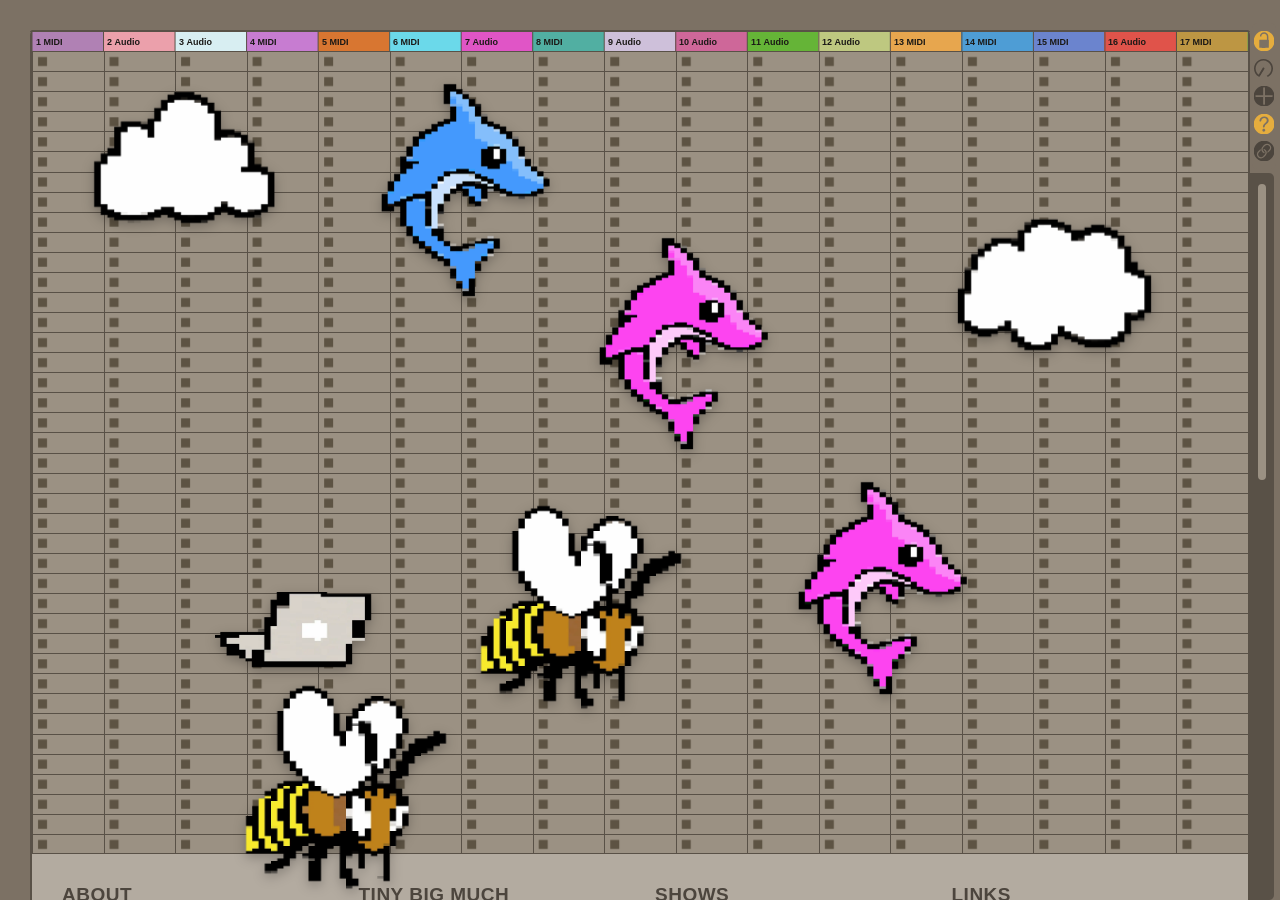
==== index.html @ 2b541825 "Add files via upload" ====
<!DOCTYPE html>
<html lang="en">
<head>
    <meta charset="UTF-8">
    <meta name="viewport" content="width=device-width, initial-scale=1.0">
    <title>echofarmer — interactive soundworld</title>
    <meta name="description" content="interactive soundworld">
    <link rel="canonical" href="https://echofarmer.com/">
    <!--
      Content Security Policy (defence-in-depth against XSS).
      GitHub Pages doesn't set a CSP header for you, so we set one via
      <meta>. The policy enumerates every external origin we actually use:
        • self                       — our own HTML/CSS/JS/audio/images
        • fonts.googleapis.com       — the Geist webfont stylesheet
        • fonts.gstatic.com          — the Geist font files themselves
        • rest.bandsintown.com       — upcoming-shows JSON feed
        • www.youtube.com / s.ytimg.com / i.ytimg.com
                                       — the IFrame Player API + iframe
      'unsafe-inline' for style-src is required because the JS pervasively
      sets element.style.left / .transform etc. (treated as inline styles).
      script-src has NO 'unsafe-inline'/'unsafe-eval' — inline <script> and
      eval() are blocked, which is the main XSS payoff of CSP.
      frame-ancestors 'none' = nobody can iframe this site (clickjacking
      protection, replaces the X-Frame-Options header).
      upgrade-insecure-requests rewrites any accidental http:// asset URL
      to https:// at request time.
    -->
    <meta http-equiv="Content-Security-Policy" content="
      default-src 'self';
      script-src 'self' 'sha256-N933cJD/nUbACH1nscfTwfuVjg8AJGa2s6BJqRNuyLw=' 'sha256-05nCFmGTHVzz1OL+LT8fuggzhbDghj05nrqbvMFQ1vs=' https://www.youtube.com https://s.ytimg.com https://gc.zgo.at;
      style-src 'self' 'unsafe-inline' https://fonts.googleapis.com;
      font-src 'self' https://fonts.gstatic.com;
      img-src 'self' data: blob: https://i.ytimg.com;
      media-src 'self';
      connect-src 'self' https://rest.bandsintown.com https://eomail5.com;
      frame-src https://www.youtube.com https://www.youtube-nocookie.com;
      frame-ancestors 'none';
      base-uri 'self';
      form-action 'self' https://eomail5.com;
      object-src 'none';
      upgrade-insecure-requests
    ">
    <!-- Don't leak the full URL (incl. query string) when navigating to
         external links. strict-origin-when-cross-origin sends only the
         origin (https://echofarmer.com) to third parties. -->
    <meta name="referrer" content="strict-origin-when-cross-origin">
    <!-- Stop iOS Safari from auto-linking phone numbers in body text. -->
    <meta name="format-detection" content="telephone=no">
    <link rel="preconnect" href="https://fonts.googleapis.com">
    <link rel="preconnect" href="https://fonts.gstatic.com" crossorigin>
    <!-- Bandsintown shows feed: warming the connection saves ~320ms on the
         upcoming-shows fetch (Lighthouse-flagged). Used by fetchBandsintown(). -->
    <link rel="preconnect" href="https://rest.bandsintown.com">
    <!-- Async-load the Google Fonts CSS so it doesn't block first paint.
         The deferred script.js (below) calls .media='all' on this link
         right after DOMContentLoaded. A <noscript> fallback ensures users
         with JS off still get the font. CSP-safe: no inline event handler. -->
    <link id="font-css" rel="stylesheet" href="https://fonts.googleapis.com/css2?family=Geist:wght@450;700;800&display=swap" media="print">
    <noscript><link rel="stylesheet" href="https://fonts.googleapis.com/css2?family=Geist:wght@450;700;800&display=swap"></noscript>
    <link rel="stylesheet" href="styles.css">

    <!-- LCP candidate: the pink_dolphin static placeholder is the largest
         visible image on first paint. Preloading at high priority lets the
         browser fetch it during HTML parse, before script.js runs. -->
    <link rel="preload" as="image" href="gifs/pink_dolphin.png" fetchpriority="high">

    <!-- Tab icon (favicon). -->
    <link rel="icon" type="image/png" href="gifs/pink_dolphin_release.png">
    <link rel="apple-touch-icon" href="gifs/pink_dolphin_release.png">

    <!-- Link-preview / Open Graph metadata. -->
    <meta property="og:type" content="website">
    <meta property="og:title" content="echofarmer">
    <meta property="og:description" content="interactive soundworld">
    <meta property="og:image" content="preview/preview-main.png">
    <meta property="og:url" content="https://echofarmer.com/">
    <meta name="twitter:card" content="summary_large_image">
    <meta name="twitter:title" content="echofarmer">
    <meta name="twitter:description" content="interactive soundworld">
    <meta name="twitter:image" content="preview/preview-main.png">

    <!-- Structured data: helps Google build a knowledge panel for the artist. -->
    <script type="application/ld+json">
    {
      "@context": "https://schema.org",
      "@type": "MusicGroup",
      "name": "echofarmer",
      "url": "https://echofarmer.com",
      "image": "https://echofarmer.com/preview/preview-main.png",
      "sameAs": [
        "https://www.instagram.com/echofarmer_/",
        "https://music.apple.com/us/artist/echofarmer/1717770204",
        "https://tidal.com/artist/43987921"
      ]
    }
    </script>
    <script type="application/ld+json">
    {
      "@context": "https://schema.org",
      "@type": "WebSite",
      "name": "echofarmer",
      "url": "https://echofarmer.com"
    }
    </script>
    <!--
      The animated WebP gifs (blue/pink_dolphin, wolk-1/2) are prefetched
      from script.js AFTER the LCP image paints — see the prefetchAnimatedGifs()
      call. Moving prefetch out of the HTML stops it from competing with the
      LCP image for bandwidth on slow mobile connections.
    -->
    <!-- Only the 3D room area is hidden during JS init; the rest of the UI
         (action bar, footer, modals) paints immediately so the page is
         interactive-looking from first paint. -->
    <style>#frame-inner { opacity: 0; }</style>
    <script data-goatcounter="https://farmreverb.goatcounter.com/count"
            async src="//gc.zgo.at/count.js"></script>
</head>
<body class="room-mode open-bottom-mode">
    <div id="info-float"></div>
    <div id="welcome-modal" class="welcome-modal" hidden>
        <button id="welcome-close" class="welcome-close" aria-label="Close">
            <img src="icons/SVG-STATES/NORMAL/plus.svg" alt="Close">
        </button>
        <div class="welcome-title">Welcome!</div>
        <div class="welcome-body">Each new single from my mixtape <i style="white-space: nowrap;">Tiny Big Much</i> adds samples to this website until the sample pack is complete and the full mixtape is released.<br>Not sure what's what? Hover over any element to get more information.</div>
    </div>
    <!-- Mailing list modal — shown when "Subscribe to my mailing list" is clicked.
         Form action + list ID will be filled in once the EmailOctopus account is set up.
         EmailOctopus embedded-form fields: email_address (required) + hp (honeypot, must be empty). -->
    <div id="mailing-modal" class="welcome-modal mailing-modal" hidden>
        <button id="mailing-close" class="welcome-close" aria-label="Close">
            <img src="icons/SVG-STATES/NORMAL/plus.svg" alt="Close">
        </button>
        <div class="welcome-title">Stay in the loop</div>
        <div class="welcome-body mailing-body">Get notified when new releases drop and new shows are announced.</div>
        <form id="mailing-form" class="mailing-form" novalidate
              action="https://eomail5.com/form/a8dd4752-4953-11f1-8664-c35404464fe0"
              method="post" data-message="Thanks! You'll get a confirmation email in a sec. Confirm your subscription there to start receiving updates.">
            <!-- Honeypot: bots fill this; humans leave it empty. Hidden via CSS, not display:none,
                 so screenreaders skip it but the field is still in the form submission. The name
                 must match the EmailOctopus form definition exactly. -->
            <input type="text" name="hpc4b27b6e-eb38-11e9-be00-06b4694bee2a" tabindex="-1" aria-hidden="true" class="mailing-hp">
            <div class="mailing-field">
                <input type="email" name="field_0" id="mailing-email"
                       placeholder="your@email.com" required autocomplete="email"
                       class="mailing-input">
            </div>
            <div class="mailing-actions">
                <button type="submit" class="mailing-submit">Subscribe</button>
            </div>
            <div class="mailing-status" aria-live="polite"></div>
        </form>
    </div>
    <div id="right-panel"></div>
    <div id="controls-bar" class="controls-bar">
        <button id="lock-button" class="icon-button lock-button" aria-label="Lock"><img src="icons/SVG-STATES/NORMAL/lock-open-yellow.svg" alt="Lock"></button>
        <button id="view-toggle" class="icon-button view-toggle" aria-label="Toggle view"><img src="icons/SVG-STATES/NORMAL/room-3D.svg" alt="3D"></button>
        <div id="drive-knob" class="icon-button knob" role="slider" aria-label="Drive" aria-valuemin="0" aria-valuemax="100" aria-valuenow="0" tabindex="0">
            <div class="knob-dial"><img src="icons/SVG-STATES/NORMAL/knob-plus.svg" alt="Drive" fetchpriority="high"></div>
        </div>
        <button id="add-video" class="icon-button add-video" aria-label="Add video"><img src="icons/SVG-STATES/NORMAL/plus.svg" alt="Add"></button>
        <button id="info-toggle" class="icon-button" aria-label="Toggle info"><img src="icons/SVG-STATES/NORMAL/question.svg" alt="Info"></button>
        <button id="share-button" class="icon-button" aria-label="Share this website"><img src="icons/SVG-STATES/NORMAL/link-main.svg" alt="Share"></button>
    </div>
    <div id="bottom-frame-bar"><span class="copyright">&copy; Arne Nuyts <span id="footer-year">2026</span></span></div>
    <div id="frame-wrapper">
        <div id="frame-inner">
            <canvas id="header-canvas" class="header-canvas"></canvas>
            <div id="table-scroll">
                <div id="table-content">
                    <canvas id="grid-canvas"></canvas>
                    <div id="gif-container"></div>
                </div>
            </div>

            <div class="room-walls">
                <div class="wall wall-back"></div>
                <div class="wall wall-floor"></div>
                <div class="wall wall-ceiling"></div>
                <div class="wall wall-left"></div>
                <div class="wall wall-right"></div>
            </div>
            <div class="floor-section">
                <div class="floor-part floor-bio">
                    <h3 class="floor-heading">About</h3>
                    <div class="bio">
                        <p>Hi! I'm echofarmer (all lower case please), a Brussels-based producer and musician. For each club show in the past two years I compulsively created new tracks. As I kept refining them through playing live, an entity took shape. <br><i>Tiny Big Much</i> became a mixtape that celebrates my deep connection with the computer as an instrument. As new parts of Tiny Big Much are released, this website grows along. Crafted with love by me, I hope you enjoy this evolving miniverse.

</p>
                    </div>
                </div>

                <div class="floor-part floor-releases">
                    <h3 class="floor-heading">Tiny Big Much</h3>
                    <table class="releases-table floor-releases-table">
                        <thead>
                            <tr class="release-head">
                                <th class="rt-name">TITLE</th>
                                <th class="rt-sample">SAMPLES</th>
                                <th class="rt-release">TRACK</th>
                                <th class="rt-icon">ICON</th>
                            </tr>
                        </thead>
                        <tbody>
                            <tr class="release-row" data-href="releases/something-so-suite/">
                                <td class="rt-name">something so suite</td>
                                <td class="rt-sample">08/05/26</td>
                                <td class="rt-release">15/05/26</td>
                                <td class="rt-icon"><img src="gifs/pink_dolphin_release.png" alt=""></td>
                            </tr>
                            <tr class="release-row" data-href="releases/nod-shot/">
                                <td class="rt-name">nod shot</td>
                                <td class="rt-sample">07/06/26</td>
                                <td class="rt-release">19/06/26</td>
                                <td class="rt-icon"><img src="gifs/release2-bee.webp" alt=""></td>
                            </tr>
                            <tr class="release-row not-live">
                                <td class="rt-name">monobaby</td>
                                <td class="rt-sample">11/09/26</td>
                                <td class="rt-release">18/09/26</td>
                                <td class="rt-icon"><img src="gifs/release3.webp" alt=""></td>
                            </tr>
                            <tr class="release-row not-live">
                                <td class="rt-name">Tiny Big Much</td>
                                <td class="rt-sample">09/10/26</td>
                                <td class="rt-release">16/10/26</td>
                                <td class="rt-icon"><img src="gifs/release4-color.webp" alt=""></td>
                            </tr>
                        </tbody>
                    </table>
                </div>

                <div class="floor-part floor-shows">
                    <h3 class="floor-heading">Shows</h3>
                    <a href="https://www.bandsintown.com/a/15583965?came_source=267" class="btn-bandsintown" target="_blank" rel="noopener noreferrer">Get updated on new shows</a>
                    <div id="shows-container" class="shows-list"></div>
                </div>

                <div class="floor-part floor-links">
                    <h3 class="floor-heading">Links</h3>
                    <div class="links-section">
                        <div class="contact-link-item">
                            <div><strong>Management:</strong> <a href="mailto:junior@thisherenow.agency" class="contact-link">THIS HERE NOW (Junior)</a></div>
                            <div><strong>Booking BE &amp; NL:</strong> <a href="mailto:ilja@greenhousetalent.be" class="contact-link">Greenhouse Talent (Ilja)</a></div>
                        </div>
                        <a href="#" class="btn-bandsintown mailing-list-link links-section-sep">Subscribe to my mailing list</a>
                        <div class="social-group links-section-sep">
                            <a class="icon-link" href="https://www.instagram.com/echofarmer_/" target="_blank" rel="noopener noreferrer" aria-label="Instagram"><img src="icons/SVG-STATES/NORMAL/instagram.svg" alt="Instagram"></a>
                            <a class="icon-link" href="https://www.facebook.com/echofarmerrr" target="_blank" rel="noopener noreferrer" aria-label="Facebook"><img src="icons/SVG-STATES/NORMAL/facebook.svg" alt="Facebook"></a>
                            <a class="icon-link" href="https://youtube.com/@echofarmer" target="_blank" rel="noopener noreferrer" aria-label="YouTube"><img src="icons/SVG-STATES/NORMAL/youtube.svg" alt="YouTube"></a>
                            <a class="icon-link" href="https://www.tiktok.com/@echofarmer_" target="_blank" rel="noopener noreferrer" aria-label="TikTok"><img src="icons/SVG-STATES/NORMAL/tiktok.svg" alt="TikTok"></a>
                            <a class="icon-link" href="https://linktr.ee/echofarmer" target="_blank" rel="noopener noreferrer" aria-label="Linktree"><img src="icons/SVG-STATES/NORMAL/linktree.svg" alt="Linktree"></a>
                        </div>
                        <div class="music-group">
                            <a class="icon-link" href="https://echofarmer.bandcamp.com" target="_blank" rel="noopener noreferrer" aria-label="Bandcamp"><img src="icons/SVG-STATES/NORMAL/bandcamp.svg" alt="Bandcamp"></a>
                            <a class="icon-link" href="https://music.apple.com/us/artist/echofarmer/1717770204" target="_blank" rel="noopener noreferrer" aria-label="Apple Music"><img src="icons/SVG-STATES/NORMAL/apple-music.svg" alt="Apple Music"></a>
                            <a class="icon-link" href="https://open.spotify.com/artist/542Nt23UmQC0tHUJxCSO5M?si=mbEWtW8zTZq8bPKp93zshw" target="_blank" rel="noopener noreferrer" aria-label="Spotify"><img src="icons/SVG-STATES/NORMAL/spotify.svg" alt="Spotify"></a>
                            <a class="icon-link" href="https://tidal.com/artist/43987921" target="_blank" rel="noopener noreferrer" aria-label="Tidal"><img src="icons/SVG-STATES/NORMAL/tidal.svg" alt="Tidal"></a>
                            <a class="icon-link" href="https://soundcloud.com/echofarmer" target="_blank" rel="noopener noreferrer" aria-label="SoundCloud"><img src="icons/SVG-STATES/NORMAL/soundcloud.svg" alt="SoundCloud"></a>
                        </div>
                    </div>
                </div>
            </div>
        </div>
    </div>
    <div id="custom-scrollbar"><div id="custom-scrollbar-thumb"></div></div>

    <script defer src="script.js"></script>
</body>
</html>
---- styles.css ----
* {
    margin: 0;
    padding: 0;
    box-sizing: border-box;
}

html {
    /* iOS Safari aggressively boosts text size when rotating to landscape
       and doesn't reset when rotating back. Pin to 100% so font-size
       declarations are honoured exactly in both orientations. */
    -webkit-text-size-adjust: 100%;
    text-size-adjust: 100%;
}

body {
    min-height: 100vh;
    overflow: hidden;
    font-family: "Geist", sans-serif;
    font-weight: 450;
    position: relative;
    background-color: #9b9183;
    /* How far below the visible viewport the table extends.
       Room mode: depth distance for the open animation + 60px links row.
       Flat mode: a longer scrollable area. */
    --table-extra: 660px;
}

body.flat-mode {
    --table-extra: 600px;
}

#info-float {
    position: fixed;
    max-width: 220px;
    background: #dfdcd8;
    border: 1.5px solid #595147;
    border-radius: 3px;
    padding: 8px 12px;
    z-index: 110;
    font-family: "Geist", sans-serif;
    font-size: 13px;
    font-weight: 450;
    color: #1b1916;
    line-height: 1.6;
    pointer-events: none;
    opacity: 0;
    transition: opacity 0.15s;
    /* Match the floating-element drop shadow used by gifs and the video pad */
    box-shadow: 0 4px 6px rgba(0, 0, 0, 0.25);
}

#info-float.visible {
    opacity: 1;
}

/* #info-toggle.info-off uses a dedicated icon (set by JS); no opacity tint. */

#bottom-frame-bar {
    position: fixed;
    bottom: 0;
    left: 0;
    right: 0;
    height: 30px;
    background: #7c7164;
    z-index: 200;
    transform: translateY(100%);
    pointer-events: none;
    display: flex;
    align-items: center;
    justify-content: center;
}
#bottom-frame-bar .copyright {
    color: #bfb8af;
    font-family: 'Geist', sans-serif;
    font-size: 11px;
    font-weight: 450;
    letter-spacing: 0.02em;
    pointer-events: none;
    user-select: none;
}

#right-panel {
    position: fixed;
    right: 6px;
    top: 30px;
    bottom: 0;
    width: 24px;
    background: #595147;
    border-radius: 0px 5px 5px 0px;
    z-index: 90;
    pointer-events: none;
}

/* Action icons box: matches the frame background so it looks part of the frame. */
#controls-bar {
    position: fixed;
    top: 23px;
    right: 4.5px;
    width: 24px;
    background: #7c7164;
    display: flex;
    flex-direction: column;
    align-items: center;
    gap: 8px;
    padding: 8px 2px;
    border: none;
    border-radius: 5px;
    z-index: 100;
}

.icon-button {
    width: 19.5px;
    height: 19.5px;
    padding: 2px;
    border: none;
    background: transparent;
    cursor: pointer;
    display: flex;
    align-items: center;
    justify-content: center;
    transition: transform 0.15s ease;
    border-radius: 4px;
}

.icon-button:hover {
    transform: scale(1.07);
}

.icon-button:active:not(#drive-knob) {
    opacity: 0.6;
}

#lock-button img,
#add-video img,
#info-toggle img,
#share-button img {
    transform: scale(1.3);
}

/* Share button spin (one-shot on click). Uses `rotate` so it stacks with
   the .icon-button:hover scale transform without conflict. */
@keyframes share-button-spin {
    from { rotate: 0deg; }
    to   { rotate: 360deg; }
}
#share-button.spinning {
    animation: share-button-spin 0.65s ease-in-out;
}

.icon-button img {
    width: 100%;
    height: 100%;
    object-fit: contain;
    pointer-events: none;
}

#view-toggle { display: none; }

#drive-knob {
    position: relative;
    cursor: grab;
}

#drive-knob:active {
    cursor: grabbing;
}

#drive-knob .knob-dial {
    position: absolute;
    top: 0;
    left: 0;
    width: 100%;
    height: 100%;
    transform-origin: center;
    pointer-events: none;
}

#drive-knob .knob-dial img {
    width: 100%;
    height: 100%;
    object-fit: contain;
    display: block;
}

#drive-knob .knob-indicator {
    display: none;
}

#frame-wrapper {
    position: fixed;
    top: 0;
    left: 0;
    width: 100%;
    height: 100%;
    background-color: #7c7164;
    padding: 30px 30px 0 30px;
    display: flex;
    flex-direction: column;
    z-index: 0;
}

/* Flat mode: hide the 3D room walls + neutralize perspective */
body.flat-mode .room-walls {
    display: none;
}
body.flat-mode #frame-inner {
    perspective: none;
}

/* Room mode: hide the real back-wall grid canvas — the fake .wall-back
   inside the perspective room takes over and renders as a smaller version
   of the table due to z-translation. The colored header row stays at the
   front (z=0) since flight lines on the ceiling jump off from its cells. */
body.room-mode #grid-canvas {
    display: none;
}
/* Make sure interactive layers (gifs, header colored cells, links) sit
   on top of the room walls. */
body.room-mode .room-walls {
    z-index: 1;
}
body.room-mode #table-scroll {
    z-index: 5;
    pointer-events: auto;
    background: transparent;
}
body.room-mode #table-content {
    background: transparent;
}
body.room-mode .links-section {
    z-index: 8;
}
body.room-mode .header-canvas {
    z-index: 20;
}
body.room-mode #gif-container {
    z-index: 10;
}
#frame-inner {
    position: relative;
    flex: 1;
    border: 2px solid #595147;
    border-radius: 5px 5px 0 0;
    border-bottom: none;
    overflow: visible;
    margin-bottom: 45px;
    clip-path: inset(0 -2px -100vh -2px round 5px 5px 0 0);
    background: #9b9183;
    /* 3D room perspective. Vanishing point at center of the frame. */
    --persp: 600px;
    --depth: 800px;
    /* Z-translation applied to the fake back wall. Animated 0 -> --depth
       during the room-opening animation; the four side walls stay static. */
    --back-z: var(--depth);
    --cell-w: 70px;
    --cell-h: 20px;
    /* Line thickness for the room. Back-line is thicker so that after
       perspective shrinks the back wall it still reads at ~1px. */
    --line-w: 1px;
    --back-line-w: 2px;
    /* Tiled squares pattern (set from JS so cell sizes follow the table). */
    --squares-bg: none;
    perspective: var(--persp);
    perspective-origin: 50% 50%;
}
/* Re-draw the top border above all transformed children so it never disappears during scroll. */
#frame-inner::after {
    content: '';
    position: absolute;
    top: -2px;
    left: -2px;
    right: -2px;
    height: 2px;
    background: #595147;
    border-top-left-radius: 5px;
    border-top-right-radius: 5px;
    pointer-events: none;
    z-index: 100;
}

/* 3D room layer: holds the four walls + a fake back wall.
   Each wall hinges at one edge of the frame and rotates exactly 90° back,
   so its far edge meets the back wall (which sits at z = -depth).
   Perspective then naturally makes every wall-line that runs into depth
   converge toward the vanishing point. */
.room-walls {
    position: absolute;
    inset: 0;
    pointer-events: none;
    z-index: 1;
    transform-style: preserve-3d;
}

.wall {
    position: absolute;
    background-color: #9b9183;
    backface-visibility: hidden;
}

.wall::after {
    content: '';
    position: absolute;
    inset: 0;
    pointer-events: none;
}

/* Floor + ceiling: width = frame width, height = depth.
   - Vertical lines (left/top edges of cells, every cell-w) are the FLIGHT LINES
     coming from the boundaries of every colored cell in the top row.
   - Horizontal lines (every cell-h) are equally-spaced depth markers. */
.wall-floor, .wall-ceiling {
    background-image:
        var(--squares-bg),
        repeating-linear-gradient(0deg,  #595147 0, #595147 var(--line-w), transparent var(--line-w), transparent var(--cell-h)),
        repeating-linear-gradient(90deg, #595147 0, #595147 var(--line-w), transparent var(--line-w), transparent var(--cell-w));
}

/* Side walls: height = frame height (minus colored top row), width (= depth) = depth.
   - Horizontal lines (every cell-h) are flight lines coming from each row of
     the back wall (= each horizontal grid line of the back wall).
   - Vertical depth lines (every cell-h) line up with floor/ceiling depth markers
     so the wall grids meet exactly at every corner. */
.wall-left, .wall-right {
    background-image:
        repeating-linear-gradient(0deg,  #595147 0, #595147 var(--line-w), transparent var(--line-w), transparent var(--cell-h)),
        repeating-linear-gradient(90deg, #595147 0, #595147 var(--line-w), transparent var(--line-w), transparent var(--cell-h));
}

.wall-floor {
    left: 0; right: 0;
    bottom: 0;
    height: var(--depth);
    transform-origin: 50% 100%;
    transform: rotateX(90deg);
}
.wall-floor::after {
    background: linear-gradient(to top, rgba(0,0,0,0) 0%, rgba(0,0,0,0.55) 100%);
}

.wall-ceiling {
    left: 0; right: 0;
    top: var(--cell-h);
    height: var(--depth);
    transform-origin: 50% 0%;
    transform: rotateX(-90deg);
}
.wall-ceiling::after {
    background: linear-gradient(to bottom, rgba(0,0,0,0) 0%, rgba(0,0,0,0.55) 100%);
}

.wall-left {
    top: var(--cell-h); bottom: 0;
    left: 0;
    width: var(--depth);
    transform-origin: 0% 50%;
    transform: rotateY(90deg);
}
.wall-left::after {
    background: linear-gradient(to right, rgba(0,0,0,0) 0%, rgba(0,0,0,0.55) 100%);
}

.wall-right {
    top: var(--cell-h); bottom: 0;
    right: 0;
    width: var(--depth);
    transform-origin: 100% 50%;
    transform: rotateY(-90deg);
}
.wall-right::after {
    background: linear-gradient(to left, rgba(0,0,0,0) 0%, rgba(0,0,0,0.55) 100%);
}

/* Fake back wall: a flat copy of the table grid, pushed back in z so
   perspective renders it as a smaller version of the table (with smaller cells).
   Lines on it line up with the flight lines coming in from all four walls. */
.wall-back {
    position: absolute;
    top: calc(var(--cell-h) - 1px);
    bottom: 0;
    left: 0;
    right: 0;
    background-color: #9b9183;
    background-image:
        var(--squares-bg),
        repeating-linear-gradient(0deg,  #595147 0, #595147 var(--back-line-w), transparent var(--back-line-w), transparent var(--cell-h)),
        repeating-linear-gradient(90deg, #595147 0, #595147 var(--back-line-w), transparent var(--back-line-w), transparent var(--cell-w));
    transform: translateZ(calc(0px - var(--back-z)));
    backface-visibility: hidden;
}

/* Scrollable container for the table (native scrollbar hidden, custom one used) */
#table-scroll {
    position: absolute;
    top: 0;
    left: 0;
    width: 100%;
    height: 100%;
    overflow-y: scroll;
    overflow-x: hidden;
    -webkit-overflow-scrolling: touch; /* iOS native momentum on direct scroll */
    scrollbar-width: none; /* Firefox */
    -ms-overflow-style: none; /* IE/Edge legacy */
}

#table-scroll::-webkit-scrollbar {
    width: 0;
    height: 0;
    display: none;
}

/* The table itself.
   min-height = scroller height + room depth + floor section height → enough
   scroll for room-opening (phase 1) and room slide-up (phase 2). */
#table-content {
    position: relative;
    width: 100%;
    min-height: calc(100% + var(--depth, 800px) + var(--floor-h, 0px));
    background: #9b9183;
}

/* Grid Canvas (covers the full table) */
#grid-canvas {
    position: absolute;
    top: 20px;
    left: 0;
    width: 100%;
    height: 100%;
    z-index: 0;
}

/* Header Row - fixed at the top of frame.
   During phase 2 (slide-up), it translates with room-walls and floor-section. */
.header-canvas {
    position: absolute;
    top: 0;
    left: 0;
    width: 100%;
    height: 20px;
    z-index: 15;
    pointer-events: none;
    will-change: transform;
}

/* GIF Container - lives inside the table, scrolls with it */
#gif-container {
    position: absolute;
    top: 20px;
    left: 0;
    width: 100%;
    height: calc(100% - 20px);
    pointer-events: none;
    z-index: 2;
}
/* Individual GIF Items */
.gif-item {
    position: absolute;
    /* Default cursor is the page cursor; we only switch to grab when the
       pointer is over a non-transparent pixel (toggled by JS via .solid-hover). */
    cursor: default;
    pointer-events: auto;
    user-select: none;
    -webkit-user-select: none;
    -moz-user-select: none;
    touch-action: none;
    transition: transform 0.3s ease;
    /* Subtle drop shadow so they appear to float just above the table */
    filter: drop-shadow(0 4px 6px rgba(0, 0, 0, 0.25));
}

.gif-item.solid-hover {
    cursor: grab;
}

.gif-item.solid-hover:active {
    cursor: grabbing;
}

.gif-item img {
    display: block;
    width: 100%;
    height: 100%;
    object-fit: contain;
    pointer-events: none;
}

/* Hover/active visual feedback only when over a solid pixel */
.gif-item.solid-hover {
    transform: scale(1.05);
}

.gif-item.solid-hover:active {
    transform: scale(0.98);
    transition: transform 0.05s ease;
}

/* Trigger pulse: brief scale-up applied on every activation (click or key)
   so the response feels instantaneous even on the rare frames where the
   image swap hasn't repainted yet. Outranks .solid-hover via animation. */
@keyframes gif-trigger-pulse {
    0%   { transform: scale(1.05); }
    40%  { transform: scale(1.10); }
    100% { transform: scale(1.05); }
}
.gif-item.trigger-pulse {
    animation: gif-trigger-pulse 180ms ease-out;
}

/*  section: 4-part grid layout. Sits BELOW the visible frame (top: 100%).
   In phase 2 of the room-open scroll, JS translateY's it up so its top edge
   stays glued to the bottom of the room (the near edge of the floor). */
.floor-section {
    position: absolute;
    top: 100%;
    left: -2px;
    right: -2px;
    margin-top: -2px;
    padding: 30px;
    background: #b3aba0;
    border-style: solid;
    border-width: 1.5px 2px 2px 2px;
    border-color: #595147;
    border-radius: 0 0 0 5px;
    z-index: 6;
    pointer-events: auto;
    will-change: transform;
    
    display: grid;
    grid-template-columns: repeat(4, 1fr);
    gap: 30px;
    align-items: start;
    font-size: 13px;
}

/* Footer copyright sits as a full-width row at the bottom of the floor grid. */
.site-footer {
    grid-column: 1 / -1;
    margin-top: 10px;
    padding-top: 14px;
    border-top: 1px solid #8a8175;
    color: #4c453d;
    font-size: 11px;
    font-weight: 450;
    text-align: center;
}

/* Individual floor parts */
.floor-part {
    display: flex;
    flex-direction: column;
    gap: 12px;
    pointer-events: auto;
}

.floor-heading {
    font-size: 19px;
    font-weight: 700;
    color: #4c453d;
    margin: 0;
    padding: 0;
    text-transform: uppercase;
    letter-spacing: 0.5px;
}

/* Unify all body text in the bottom section to the title color.
   Exception: .btn-bandsintown keeps its original light text on dark
   background; only its hover state recolours (defined further below). */
.floor-section,
.floor-section a:not(.btn-bandsintown),
.bio,
.release-title,
.show-venue,
.show-venue a,
.show-location,
.contact-link {
    color: #4c453d;
}
/* Ensure pointer cursor on all clickable anchors in the floor section. */
.floor-section a {
    cursor: pointer;
}

/* Bio section */
.bio {
    line-height: 1.6;
    color: #1b1916;
    text-align: left;
    pointer-events: auto;
}

.bio p {
    margin: 0;
    padding: 0;
}

/* Releases section */
.releases-list {
    display: flex;
    flex-direction: column;
    gap: 12px;
}

.release-item {
    display: flex;
    flex-direction: column;
    gap: 4px;
}

.release-date {
    font-weight: 700;
    color: #4c453d;
}

.release-title {
    color: #1b1916;
}

/* Shows section */
#shows-container {
    display: flex;
    flex-direction: column;
    gap: 10px;
}

.show-item {
    display: flex;
    flex-direction: column;
    gap: 4px;
    border-left: 2px solid #595147;
    padding-left: 10px;
}

.show-date {
    font-weight: 700;
    color: #4c453d;
}

.show-venue {
    color: #1b1916;
}

.show-venue a {
    color: #1b1916;
    text-decoration: none;
    border-bottom: 1px dotted #595147;
    transition: color 0.08s ease, border-bottom-color 0.08s ease;
    cursor: pointer;
}

.show-venue a:hover,
.floor-section .show-venue a:hover {
    color: #dfdcd8;
    border-bottom-color: #dfdcd8;
    text-shadow: 0 0 0.5px currentColor;
}

.show-location {
    color: #595147;
}

.btn-bandsintown {
    /* inline-flex with no width = box hugs its text; align-self:flex-start
       keeps it left-aligned inside the floor column instead of stretching. */
    display: inline-flex;
    align-self: flex-start;
    align-items: center;
    justify-content: center;
    height: 30px;
    padding: 0 12px;
    background: #4c453d;
    color: #bfb8af;
    text-decoration: none;
    font-weight: 700;
    border-radius: 3px;
    cursor: pointer;
    transition: all 0.2s ease;
    white-space: nowrap;
}

.btn-bandsintown:hover {
    background: #dfdcd8;
    color: #4c453d;
}

/* Links Section: merged bottom rows of the table */
.links-section {
    position: relative;
    width: 100%;
    display: flex;
    align-items: flex-start;
    justify-content: flex-start;
    flex-direction: column;
    gap: 12px;
    padding: 0;
    background: transparent;
    z-index: 4;
}
.links-section-sep {
    margin-top: 8px;
}

/* Custom scrollbar inside the right panel, centered in the 24px zone.
   right: 6 + (24-8)/2 = 14px centres the 8px thumb in the panel.
   top is set dynamically via JS to sit just below the controls-bar.
   z-index: 101 ensures it sits above the panel (90) and controls-bar (100). */
#custom-scrollbar {
    position: fixed;
    top: 41px;  /* fallback; overridden by JS to right-panel.top + 11px */
    bottom: 11px;
    right: 14px;
    width: 8px;
    z-index: 101;
    border-radius: 0px 5px 5px 0px;
}

#custom-scrollbar-thumb {
    position: absolute;
    top: 0;
    left: 0;
    width: 100%;
    height: 40px;
    background: #9b9183;
    border-radius: 4px;
    cursor: pointer;
    transition: background 0.15s ease;
}

#custom-scrollbar-thumb:hover,
#custom-scrollbar-thumb.dragging {
    background: #dfdcd8;
}

.social-group,
.music-group {
    display: flex;
    align-items: center;
    flex-shrink: 0;
    flex-wrap: nowrap;
    gap: 10px;
    justify-content: flex-start;
}

.social-links {
    list-style: none;
    display: flex;
    flex-wrap: nowrap;
    justify-content: center;
    gap: 12px;
    margin: 0;
    padding: 0;
    flex-shrink: 0;
}

.social-links li {
    margin: 0;
    flex: 0 0 auto;
}

.icon-link {
    display: inline-flex;
    align-items: center;
    justify-content: center;
    width: 30px;
    height: 30px;
    min-width: 30px;
    min-height: 30px;
    flex-shrink: 0;
    background: transparent;
    border: none;
    cursor: pointer;
    padding: 0;
    transition: all 0.2s ease;
    text-decoration: none;
    color: #595147;
    font-size: 0.8em;
    font-weight: 800;
}

.icon-link img {
    width: 100%;
    height: 100%;
    object-fit: contain;
    transition: transform 0.15s ease;
}

.icon-link:hover img {
    transform: scale(1.1);
}

.social-links a:not(.icon-link) {
    display: inline-flex;
    align-items: center;
    justify-content: center;
    height: 30px;
    padding: 0 12px;
    background: white;
    color: #595147;
    text-decoration: none;
    font-size: 0.8em;
    font-weight: 800;
    border-radius: 8px;
    border: none;
    transition: all 0.2s ease;
    white-space: nowrap;
}

.social-links a:not(.icon-link):hover {
    background: #595147;
    color: white;
    transform: scale(1.05);
}

.contact-links {
    list-style: none;
    margin: 0;
    padding: 0;
    display: flex;
    flex-direction: column;
    gap: 8px;
}
.contact-links li { margin: 0; }
.contact-links strong,
.contact-link-item strong {
    font-weight: 700;
    color: #4c453d;
}
.contact-link-item {
    color: #4c453d;
    line-height: 1.6;
}
.contact-link {
    color: #1b1916;
    text-decoration: none;
    border-bottom: 1px dotted #595147;
    transition: color 0.08s ease, border-bottom-color 0.08s ease;
    cursor: pointer;
}
.floor-section a.contact-link:hover {
    color: #dfdcd8;
    border-bottom-color: #dfdcd8;
    text-shadow: 0 0 0.5px currentColor;
}

/* Lock Button — icon-button in controls bar, no extra positioning */
.lock-button.locked {
    opacity: 0.7;
}

/* Drive knob — sits inline in controls bar */
.knob {
    user-select: none;
    -webkit-user-select: none;
    touch-action: none;
    cursor: ns-resize;
}

.knob-dial {
    position: relative;
    transform: rotate(0deg);
    transition: transform 0.05s linear;
}

.knob-indicator {
    display: none;
}



.knob-label {
    margin-top: 4px;
    font-size: 12px;
    font-weight: 800;
    color: #1b1916;
    text-shadow: 0 1px 2px rgba(255,255,255,0.6);
}

/* Video sampler pad */
.video-pad {
    position: absolute;
    top: 50px;
    left: 50px;
    z-index: 1000;
    pointer-events: auto;
    width: 270px;
    background: #7c7164;
    border: 2px solid #595147;
    border-radius: 6px;
    padding: 10px;
    display: flex;
    flex-direction: column;
    gap: 8px;
    box-shadow: 0 4px 10px rgba(0,0,0,0.25);
    font-family: 'Geist', sans-serif;
    color: #dfdcd8;
    cursor: move;
    touch-action: none;
}

.video-url {
    width: 100%;
    box-sizing: border-box;
    padding: 4px 8px;
    border: none;
    border-radius: 0;
    background: #b3aba0;
    color: #1b1916;
    font-size: 8px;
    font-family: inherit;
    outline: none;
    height: 18px;
}
.video-url::placeholder { color: rgba(42,36,26,0.55); }
.video-url:hover { background: #dfdcd8; }
.video-url:focus { background: #b3aba0; }

.video-layout {
    position: relative;
    display: grid;
    grid-template-columns: 1fr 14px;
    grid-template-rows: 18px 160px 10px 18px;
    row-gap: 6px;
    column-gap: 10px;
}
.video-layout::after {
    content: '';
    position: absolute;
    top: 24px;
    bottom: 0;
    right: 19px;
    width: 1px;
    background: #1b1916;
    pointer-events: none;
    display: none;
}


.video-stage {
    position: relative;
    height: 160px;
    background: #1a1a1a;
    border-radius: 3px;
    overflow: hidden;
}

.video-stage-placeholder {
    position: absolute;
    inset: 0;
    /* Sit above the YT overlay (z:2) so the explainer stays visible while a
       URL is loaded but not yet playing. Solid black background hides the
       loaded video frame underneath until the user triggers playback. */
    z-index: 3;
    background: #000;
    display: flex;
    flex-direction: column;
    justify-content: center;
    align-items: stretch;
    gap: 8px;
    padding: 12px 5px 12px 5px;
    font-family: 'Geist', sans-serif;
    font-size: 10px;
    font-weight: 450;
    color: #dfdcd8;
    line-height: 1.7;
    pointer-events: none;
}

/* Persistent "URL not valid" overlay shown when the user pastes anything
   that isn't a recognized YouTube URL. Sits above the instructional
   placeholder (z:4) and stays visible regardless of the info-toggle state.
   Hidden via the [hidden] attribute, cleared on next paste / input clear. */
.video-stage-error {
    position: absolute;
    inset: 0;
    z-index: 4;
    background: #000;
    display: flex;
    align-items: center;
    justify-content: center;
    font-family: 'Geist', sans-serif;
    font-size: 13px;
    font-weight: 700;
    color: #dfdcd8;
    pointer-events: none;
}
.video-stage-error[hidden] { display: none; }
/* Footnote inside the mobile placeholder explaining iOS audio limitations. */
.ph-note {
    font-size: 9px;
    font-weight: 450;
    line-height: 1.4;
    color: #9b9183;
    font-style: italic;
    padding: 0 5px;
}
.ph-list {
    display: grid;
    grid-template-columns: 14px 1fr;
    column-gap: 5px;
    row-gap: 1px;
    align-items: start;
    width: 100%;
}
.ph-num {
    text-align: right;
    line-height: 1.7;
    flex-shrink: 0;
}
.ph-text {
    line-height: 1.7;
}
.ph-sub {
    padding-left: 0;
}
.ph-mini-scrub {
    display: block;
    margin-top: 3px;
    margin-left: 15px;
    margin-bottom: 2px;
    width: 44px;
    height: 3px;
    background: linear-gradient(to right, #bfb8af 28%, #4c453d 28%);
    border-radius: 2px;
    position: relative;
}
.ph-mini-dot {
    position: absolute;
    width: 7px;
    height: 7px;
    background: #dfdcd8;
    border-radius: 50%;
    top: 50%;
    left: 28%;
    transform: translate(-50%, -50%);
    box-shadow: 0 0 0 1px rgba(0,0,0,0.25);
}
.ph-mini-tc {
    display: block;
    margin-top: 3px;
    margin-left: 15px;
    width: fit-content;
    font-size: 7px;
    font-weight: 700;
    font-variant-numeric: tabular-nums;
    letter-spacing: 0.05em;
    color: #1b1916;
    background: #b3aba0;
    padding: 1px 4px;
    border-radius: 1px;
    cursor: ns-resize;
}
.video-el,
.video-yt {
    position: absolute;
    inset: 0;
    width: 100%;
    height: 100%;
    object-fit: contain;
    display: block;
    border: 0;
}
.video-yt-overlay {
    position: absolute;
    inset: 0;
    z-index: 2;
    background: transparent;
}

.video-el { pointer-events: none; }
.video-yt iframe { width: 100%; height: 100%; border: 0; background: #000; pointer-events: none; }
.video-el[hidden],
.video-yt[hidden] { display: none; }


.video-scrub {
    grid-column: 1;
    grid-row: 3;
    align-self: center;
    width: 100%;
    height: 10px;
    -webkit-appearance: none;
    appearance: none;
    border-radius: 3px;
    outline: none;
    cursor: pointer;
    padding: 0;
    margin: 0;
    box-sizing: border-box;
    touch-action: none;
}
.video-scrub::-webkit-slider-thumb {
    -webkit-appearance: none;
    width: 10px;
    height: 10px;
    border-radius: 50%;
    background: #dfdcd8;
    border: 1px solid #1b1916;
    cursor: pointer;
}
.video-scrub::-moz-range-thumb {
    width: 10px;
    height: 10px;
    border-radius: 50%;
    background: #dfdcd8;
    border: 1px solid #1b1916;
    cursor: pointer;
}

.video-time {
    font-size: 8px;
    font-weight: 700;
    font-variant-numeric: tabular-nums;
    color: #1b1916;
    background: #b3aba0;
    height: 18px;
    min-width: 70px;
    display: flex;
    align-items: center;
    justify-content: center;
    padding: 0 6px;
    border-radius: 0;
    text-align: center;
    cursor: ns-resize;
    user-select: none;
    flex-shrink: 0;
    letter-spacing: 0.08em;
    transition: background 0.1s;
    touch-action: none;
}
.video-time:hover,
.video-time.dragging {
    background: #dfdcd8;
}


.video-vol-label {
    grid-column: 2;
    grid-row: 4;
    height: 18px;
    font-size: 8px;
    font-weight: 700;
    letter-spacing: 0.08em;
    color: #1b1916;
    background: #b3aba0;
    display: flex;
    align-items: center;
    justify-content: center;
    user-select: none;
    width: 100%;
}


.video-meter-wrap {
    grid-column: 2;
    grid-row: 2 / 4;
    position: relative;
    cursor: ns-resize;
    user-select: none;
    -webkit-user-select: none;
    touch-action: none;
}
.video-meter-bars {
    position: absolute;
    inset: 0;
    display: flex;
    gap: 2px;
}
.video-meter-bar {
    flex: 1;
    background: #595147;
    position: relative;
    overflow: hidden;
    border-radius: 2px;
}
.video-meter-fill {
    position: absolute;
    bottom: 0;
    left: 0;
    right: 0;
    background: #bfb8af;
    height: 0%;
}
.video-fader-knob {
    position: absolute;
    left: 50%;
    /* translate(-50%,-50%) so the knob stays centred on its `top` value
       regardless of its width/height (different on desktop vs mobile). */
    transform: translate(-50%, -50%);
    width: 10px;
    height: 10px;
    background: #dfdcd8;
    border: 1px solid #1b1916;
    border-radius: 50%;
    cursor: ns-resize;
    touch-action: none;
    z-index: 2;
}

.video-close {
    grid-column: 2;
    grid-row: 1;
    width: 100%;
    height: 100%;
    padding: 0;
    border: none;
    background: transparent;
    cursor: pointer;
    display: flex;
    align-items: center;
    justify-content: center;
}
.video-close:hover {
    background: transparent;
}

.video-pad-row {
    grid-column: 1;
    grid-row: 4;
    display: flex;
    flex-direction: row;
    gap: 6px;
    align-items: center;
}

@keyframes blink-key {
    0%, 100% { opacity: 1; }
    50% { opacity: 0.35; }
}

.video-key {
    flex: 0 0 auto;
    width: 54px;
    height: 18px;
    padding: 0;
    border: none;
    outline: none;
    background: #b3aba0;
    color: #1b1916;
    font-size: 8px;
    font-weight: 700;
    letter-spacing: 0.08em;
    cursor: pointer;
    font-family: 'Geist', sans-serif;
    display: flex;
    align-items: center;
    justify-content: center;
    white-space: nowrap;
    overflow: hidden;
    transition: background 0.1s;
    -webkit-tap-highlight-color: transparent;
}
.video-key:focus {
    outline: none;
    box-shadow: none;
}
.video-key:hover {
    background: #dfdcd8;
}
.video-key.binding {
    background: #e5ad3e;
    color: #1b1916;
    animation: blink-key 0.7s ease-in-out infinite;
}
.video-key.binding:hover {
    background: #e5ad3e;
}
.video-key.mapped {
    background: #e5ad3e;
    color: #1b1916;
}
.video-key.mapped:hover {
    background: #edc06a;
}

.video-trigger {
    flex: 1;
    height: 18px;
    padding: 0 8px;
    border: none;
    background: #b3aba0;
    color: #1b1916;
    font-size: 8px;
    font-weight: 700;
    letter-spacing: 0.08em;
    cursor: pointer;
    user-select: none;
    -webkit-user-select: none;
    touch-action: none;
    font-family: 'Geist', sans-serif;
    display: flex;
    align-items: center;
    justify-content: center;
    transition: background 0.1s;
}
.video-trigger:hover {
    background: #dfdcd8;
}
.video-trigger.active {
    background: #e5ad3e;
    color: #1b1916;
}
.video-trigger.active:hover {
    background: #e5ad3e;
}

/* Mobile Responsiveness */
/* The "get updated on new shows" button must never wrap.
   Its intrinsic width (Geist 700, ~13px) is ~215px with padding.
   Floor col width = (viewport - 124px - 3×30px gap) / 4.
   For col ≥ 220px: viewport ≥ 1098px → switch at 1100px.
   - 4 cols: viewport > 1100px
   - 2 cols: viewport 460–1100px
   - 1 col: viewport ≤ 460px */
@media (max-width: 1100px) {
    .floor-section {
        grid-template-columns: repeat(2, 1fr);
        row-gap: 19px;
    }
}

@media (max-width: 540px) {
    .floor-section {
        grid-template-columns: 1fr;
        column-gap: 12px;
        row-gap: 44px;
        padding: 12px 8px;
    }
    /* On mobile (single-column floor) center social/music icon rows */
    .social-group,
    .music-group {
        justify-content: center;
        width: 100%;
    }
    .social-links {
        justify-content: center;
        width: 100%;
    }
}

/* Touch devices: disable hover effects that only make sense with a cursor */
@media (hover: none) {
    .icon-button:hover {
        transform: none;
    }
}

/* Preload images - prevents flickering */
.gif-item.preloaded {
    opacity: 1;
}

/* ── Mobile toast hints ────────────────────────────────────────────────────── */
/* Replaces the cursor-following hover float on touch devices.
   Matches the desktop #info-float appearance (light box, dark border).        */
#info-toast {
    position: fixed;
    bottom: 24px;
    left: 50%;
    transform: translateX(-50%);
    max-width: 220px;
    background: #dfdcd8;
    border: 1.5px solid #595147;
    border-radius: 3px;
    padding: 8px 12px;
    font-size: 13px;
    font-family: 'Geist', sans-serif;
    font-weight: 450;
    color: #1b1916;
    line-height: 1.6;
    /* Allow long hints to wrap onto two (or more) lines instead of being
       clipped or overflowing the toast box. */
    white-space: normal;
    word-wrap: break-word;
    text-align: center;
    opacity: 0;
    transition: opacity 0.15s;
    pointer-events: none;
    z-index: 9999;
    /* Match the floating-element drop shadow used by gifs and the video pad */
    box-shadow: 0 4px 6px rgba(0, 0, 0, 0.25);
}
#info-toast.visible { opacity: 1; }

/* ── Welcome modal ─────────────────────────────────────────────────────────── */
/* Auto-shown 10s after page load (once per session). Same look-and-feel as the
   info-float boxes (light box, dark border, drop-shadow). Closing icon top-right
   matches the video sampler close button. */
.welcome-modal {
    position: fixed;
    top: 50%;
    left: 50%;
    transform: translate(-50%, -50%);
    width: min(320px, calc(100vw - 48px));
    background: #dfdcd8;
    border: 1.5px solid #595147;
    border-radius: 3px;
    padding: 8px 12px;
    z-index: 200;
    font-family: "Geist", sans-serif;
    color: #1b1916;
    box-shadow: 0 4px 6px rgba(0, 0, 0, 0.25);
    cursor: move;
    user-select: none;
}
/* Once JS has set explicit left/top (after show()), drop the centring
   translate. Transition is gated behind .with-transition (added a frame
   later in JS) so the initial position swap doesn't animate. */
.welcome-modal.positioned { transform: none; }
.welcome-modal.positioned.with-transition { transition: transform 0.2s ease; }
.welcome-modal.visible { opacity: 1; }
/* Hover scale-up matches the gif items. */
.welcome-modal.positioned:hover { transform: scale(1.05); }

.welcome-title {
    font-size: 13px;
    font-weight: 700;
    line-height: 1.6;
    text-align: center;
    color: #1b1916;
    margin-bottom: 6px;
}
.welcome-body {
    font-size: 13px;
    font-weight: 450;
    line-height: 1.6;
    text-align: left;
    color: #1b1916;
}
.welcome-close {
    position: absolute;
    top: 6px;
    right: 6px;
    width: 24px;
    height: 24px;
    padding: 0;
    border: none;
    background: transparent;
    cursor: pointer;
    display: flex;
    align-items: center;
    justify-content: center;
}
.welcome-close img {
    width: 19.5px;
    height: 19.5px;
    transform: rotate(45deg);
    pointer-events: none;
    display: block;
    transition: filter 0.15s;
}
.welcome-close:hover img {
    /* #4c453d × 1.64 ≈ #7c7164 */
    filter: brightness(1.64);
}

.releases-table {
    width: 100%;
    border-collapse: collapse;
    border: none;
    font-size: 13px;
    font-weight: 450;
    line-height: 1.15;
    color: #4c453d;
}
.releases-table th,
.releases-table td {
    border: none;
    padding: 2px 8px 2px 0;
    vertical-align: middle;
    white-space: nowrap;
    text-align: left;
    color: #4c453d;
}
.releases-table thead th {
    font-weight: 600;
    font-size: 12px;
    padding-bottom: 4px;
    letter-spacing: 0.01em;
}
.releases-table tbody td {
    font-weight: 450;
}
/* Live rows behave as links (wired up in JS via data-href). */
.releases-table tr.release-row[data-href] {
    cursor: pointer;
}
.releases-table tr.release-row[data-href]:hover td:not(.rt-icon) {
    color: #dfdcd8;
    text-shadow: 0 0 0.5px currentColor;
    transition: color 0.08s ease;
}
.releases-table td.rt-icon,
.releases-table th.rt-icon {
    padding-right: 0;
    width: 36px;
}
.releases-table td.rt-icon { text-align: right; }
.releases-table th.rt-icon { text-align: left; }
.releases-table td.rt-icon img {
    height: 30px;
    width: auto;
    display: inline-block;
    vertical-align: middle;
    pointer-events: none;
}
/* Not-live releases: greyed + blurred to read as "coming soon, not actionable".
   Also unselectable so the obscured titles/dates can't be copied out of the DOM
   (the underlying text is still in the HTML source, but this discourages casual
   leaking via copy/paste).
   Blur is applied to the whole <tr> (instead of each <td>) so the soft halo
   stays continuous across cells rather than getting clipped at every cell
   edge. */
.releases-table .release-row.not-live {
    filter: blur(5px);
}
.releases-table .release-row.not-live td {
    color: #4c453d;
    user-select: none;
    -webkit-user-select: none;
    -moz-user-select: none;
    -ms-user-select: none;
    -webkit-touch-callout: none;
}
.releases-table .release-row.not-live td.rt-icon img {
    /* Slightly less blur on the icon since it's already inside the row blur,
       and full opacity bump matches what we had. */
    opacity: 0.85;
}

/* ── Mailing list modal ───────────────────────────────────────────────────── */
.mailing-modal {
    width: min(320px, calc(100vw - 48px));
    cursor: default;
}
.mailing-modal.positioned:hover { transform: none; }
.mailing-body {
    margin-bottom: 12px;
}
.mailing-form {
    display: flex;
    flex-direction: column;
    gap: 8px;
}
/* Honeypot: visually hidden but in flow so autofill doesn't flag it */
.mailing-hp {
    position: absolute;
    width: 1px;
    height: 1px;
    padding: 0;
    margin: -1px;
    overflow: hidden;
    clip: rect(0,0,0,0);
    white-space: nowrap;
    border: 0;
}
.mailing-field {
    position: relative;
    display: flex;
    flex-direction: column;
    gap: 4px;
}
.mailing-tooltip {
    position: absolute;
    top: calc(100% + 6px);
    left: 0;
    background: #dfdcd8;
    border: 1.5px solid #595147;
    border-radius: 3px;
    padding: 5px 9px;
    font-family: "Geist", sans-serif;
    font-size: 12px;
    color: #1b1916;
    white-space: nowrap;
    pointer-events: none;
    z-index: 10;
    box-shadow: 0 2px 6px rgba(0, 0, 0, 0.2);
}
.mailing-tooltip::before {
    content: '';
    position: absolute;
    width: 0;
    height: 0;
    bottom: 100%;
    left: 12px;
    border-left: 5px solid transparent;
    border-right: 5px solid transparent;
    border-bottom: 5px solid #595147;
}
.mailing-tooltip::after {
    content: '';
    position: absolute;
    width: 0;
    height: 0;
    bottom: calc(100% - 1.5px);
    left: 13px;
    border-left: 4px solid transparent;
    border-right: 4px solid transparent;
    border-bottom: 4px solid #dfdcd8;
}
.mailing-input {
    width: 100%;
    box-sizing: border-box;
    padding: 6px 8px;
    font-family: "Geist", sans-serif;
    font-size: 13px;
    color: #1b1916;
    background: #f0ede9;
    border: 1.5px solid #595147;
    border-radius: 3px;
    outline: none;
    transition: border-color 0.1s ease;
}
.mailing-input:focus {
    border-color: #4c453d;
}
.mailing-input::placeholder {
    color: #9b9183;
}
.mailing-actions {
    display: flex;
    justify-content: flex-end;
}
.mailing-submit {
    padding: 5px 14px;
    font-family: "Geist", sans-serif;
    font-size: 13px;
    font-weight: 700;
    color: #dfdcd8;
    background: #4c453d;
    border: none;
    border-radius: 3px;
    cursor: pointer;
    transition: background 0.08s ease, color 0.08s ease;
}
.mailing-submit:hover {
    background: #e5ad3e;
    color: #4c453d;
}
.mailing-submit:disabled {
    opacity: 0.6;
    cursor: default;
}
.mailing-status {
    font-size: 12px;
    color: #4c453d;
    min-height: 1em;
    text-align: center;
}
.mailing-status.error {
    color: #b04040;
}

/* Floor variant: same row structure as the modal, just tighter. */
.floor-releases {
    min-width: 0;
    /* Padding gives the blur halo of `.release-row.not-live` room to fade
       out instead of being clipped at the column edge. overflow stays
       visible so the halo isn't clipped vertically either. */
    padding: 6px 6px 6px 0;
    margin: -6px -6px -6px 0;
}
.floor-releases-table {
    /* Belt-and-suspenders: if the table somehow can't shrink enough on a
       very narrow viewport, fix the layout so cell widths are predictable
       and don't burst the column. */
    table-layout: auto;
}
.floor-releases-table th,
.floor-releases-table td {
    padding: 3px 8px 3px 0;
    font-size: 12px;
    line-height: 1.25;
    white-space: nowrap;
}
.floor-releases-table thead th { font-size: 11px; }
.floor-releases-table td.rt-icon,
.floor-releases-table th.rt-icon { width: 32px; }
.floor-releases-table td.rt-icon img { height: 24px; }

/* Tighten the release table on narrow phones so it always fits a single column
   of the floor section without wrapping or horizontal scroll. */
@media (max-width: 540px) {
    .floor-releases-table th,
    .floor-releases-table td {
        padding: 3px 6px 3px 0;
        font-size: 11px;
    }
    .floor-releases-table thead th { font-size: 10px; }
    .floor-releases-table td.rt-icon,
    .floor-releases-table th.rt-icon { width: 26px; }
    .floor-releases-table td.rt-icon img { height: 20px; }
}

/* Never show the cursor-follow info float on touch-primary devices */
@media (hover: none) {
    #info-float { display: none !important; }
}

/* ── Mobile layout: horizontal top controls bar ─────────────────────────────── */
/* On mobile the vertical right-side controls bar moves to a horizontal        */
/* strip at the top of the frame. Icons scale up to match .icon-link (30px).   */
@media (max-width: 768px) {
    #frame-wrapper {
        padding-top: 38px; /* controls bar height on mobile */
    }
    #controls-bar {
        top: 0;
        left: 0;
        right: 0;
        bottom: auto;
        width: auto;
        height: 38px;
        flex-direction: row;
        justify-content: flex-end;
        align-items: center;
        gap: 14px;
        padding: 0 24px;
        border-radius: 0;
    }
    .icon-button {
        /* Match .icon-link (social link) size on mobile */
        width: 30px;
        height: 30px;
    }
    /* The scale(1.3) override was compensating for the small 19.5px button size;
       at 30px the SVGs fill the button naturally. */
    #lock-button img,
    #add-video img,
    #info-toggle img,
    #share-button img {
        transform: none;
    }
    /* Drive knob: match sibling icon-buttons. */
    #drive-knob {
        width: 30px;
        height: 30px;
    }
    /* The knob.svg artwork (a solid circle) fills its viewBox edge-to-edge,
       while the other action icons (lock, plus, question) have built-in
       whitespace padding inside their viewBox. At the same container size,
       the knob therefore reads as visually larger. Compensate by scaling
       the rendered IMG (not the dial — the dial's transform is reserved
       for the JS-driven rotation) down to match the visual footprint. */
    #drive-knob .knob-dial {
        inset: 0;
        width: auto;
        height: auto;
    }
    #drive-knob .knob-dial img {
        transform: scale(0.87);
        transform-origin: center;
    }
    /* The blue drive-amount indicator (an inline <svg> appended by JS) sits
       on top of the dial at full container size. Scale it by the same 0.87
       so its ring stays concentric with the visually-shrunk dial. */
    #drive-knob > svg {
        transform: scale(0.87);
        transform-origin: center;
    }
    /* iOS zooms in on any input with font-size < 16px. Fix by using 16px as
       the actual font-size and scaling the element down to appear as the
       original 8px design size (16px × 0.5 = 8px). The input shrinks visually
       but the browser never triggers auto-zoom. */
    .video-url {
        font-size: 16px;
        transform: scale(0.5);
        transform-origin: top left;
        width: 200%; /* compensate for the 0.5 scale so it still fills the grid cell */
        height: 36px; /* 18px × 2 to compensate for scale */
    }
}

/* ── Mobile video pad ───────────────────────────────────────────────────────── */
@media (max-width: 768px) {
    .video-pad {
        width: min(240px, 90vw);
    }
    .video-stage {
        height: 110px;
    }
    .video-layout {
        grid-template-rows: 18px 110px 20px 18px;
    }
    /* Taller scrub track on mobile for easier grabbing */
    .video-scrub {
        height: 20px;
        border-radius: 5px;
    }
    .video-scrub::-webkit-slider-thumb {
        width: 20px;
        height: 20px;
    }
    .video-scrub::-moz-range-thumb {
        width: 20px;
        height: 20px;
    }
    /* Match the timeline scrubber thumb size on mobile (20px) */
    .video-fader-knob {
        width: 20px;
        height: 20px;
    }
    /* Play and map-key buttons are replaced by hold-on-stage on mobile */
    .video-trigger,
    .video-key {
        display: none;
    }
}
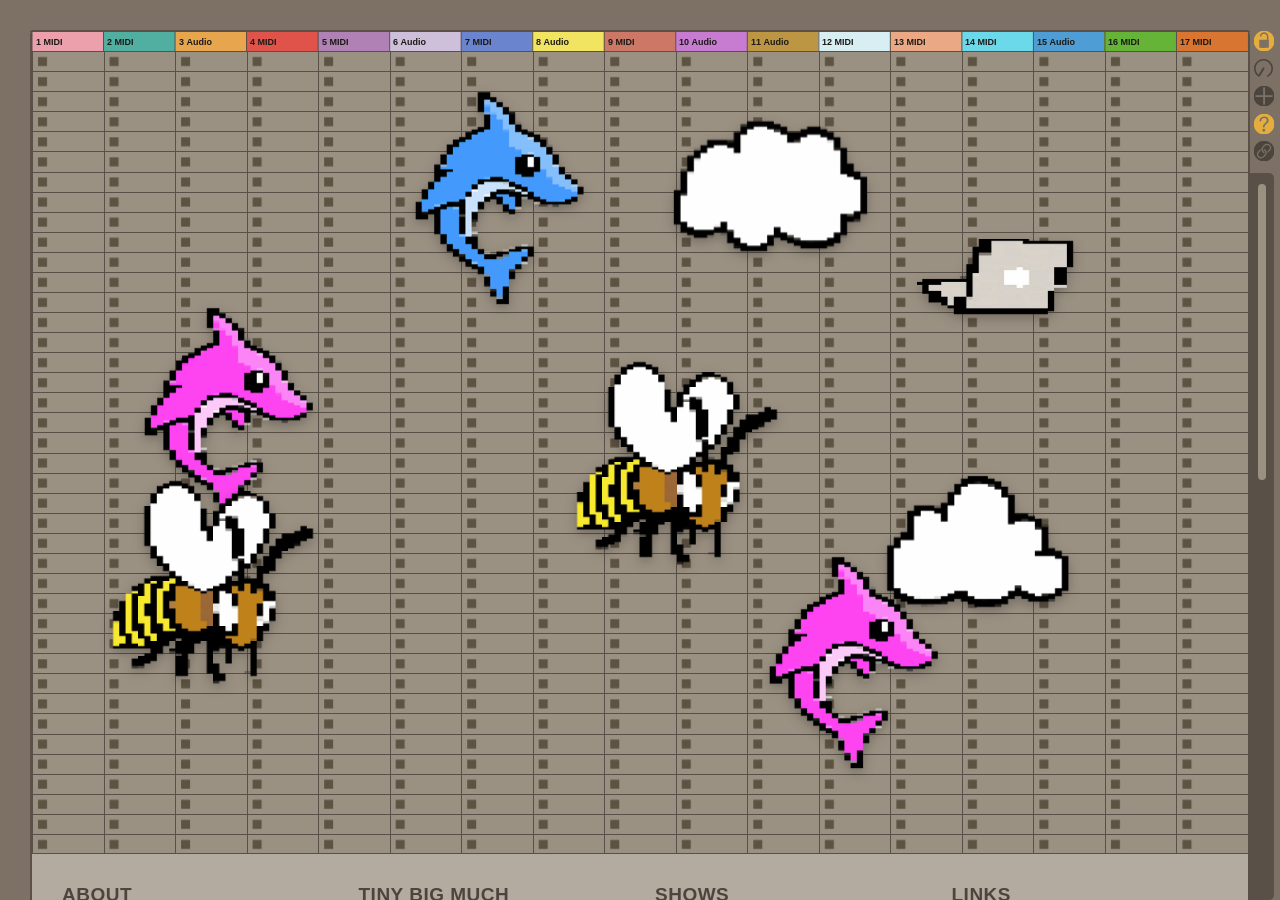
==== commit 77196f30: "added google pixel" ====
--- a/index.html
+++ b/index.html
@@ -1,7 +1,17 @@
 <!DOCTYPE html>
 <html lang="en">
 <head>
-    <meta charset="UTF-8">
+    <!-- Google tag (gtag.js) -->
+<script async src=“https://www.googletagmanager.com/gtag/js?id=G-TBWMRRQR5B”></script>
+<script>
+  window.dataLayer = window.dataLayer || [];
+  function gtag(){dataLayer.push(arguments);}
+  gtag('js', new Date());
+
+  gtag('config', 'G-TBWMRRQR5B');
+</script>
+
+<meta charset="UTF-8">
     <meta name="viewport" content="width=device-width, initial-scale=1.0">
     <title>echofarmer — interactive soundworld</title>
     <meta name="description" content="interactive soundworld">
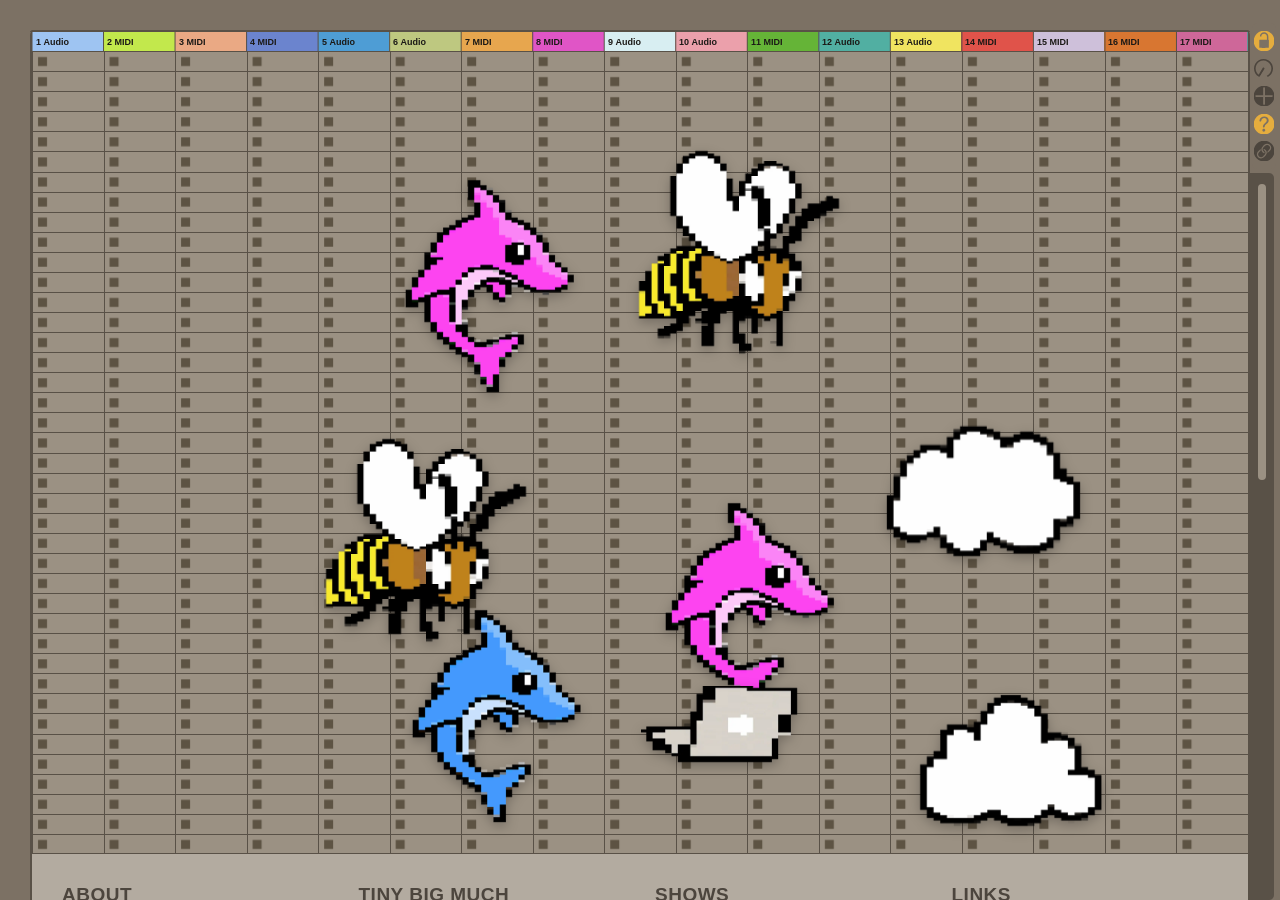
==== commit e4a903e5: "add meta pixel" ====
--- a/index.html
+++ b/index.html
@@ -10,6 +10,24 @@
 
   gtag('config', 'G-TBWMRRQR5B');
 </script>
+
+<!-- Meta Pixel Code -->
+<script>
+!function(f,b,e,v,n,t,s)
+{if(f.fbq)return;n=f.fbq=function(){n.callMethod?
+n.callMethod.apply(n,arguments):n.queue.push(arguments)};
+if(!f._fbq)f._fbq=n;n.push=n;n.loaded=!0;n.version='2.0';
+n.queue=[];t=b.createElement(e);t.async=!0;
+t.src=v;s=b.getElementsByTagName(e)[0];
+s.parentNode.insertBefore(t,s)}(window, document,'script',
+'https://connect.facebook.net/en_US/fbevents.js');
+fbq('init', '3355403561286543');
+fbq('track', 'PageView');
+</script>
+<noscript><img height="1" width="1" style="display:none"
+src="https://www.facebook.com/tr?id=3355403561286543&ev=PageView&noscript=1"
+/></noscript>
+<!-- End Meta Pixel Code -->
 
 <meta charset="UTF-8">
     <meta name="viewport" content="width=device-width, initial-scale=1.0">
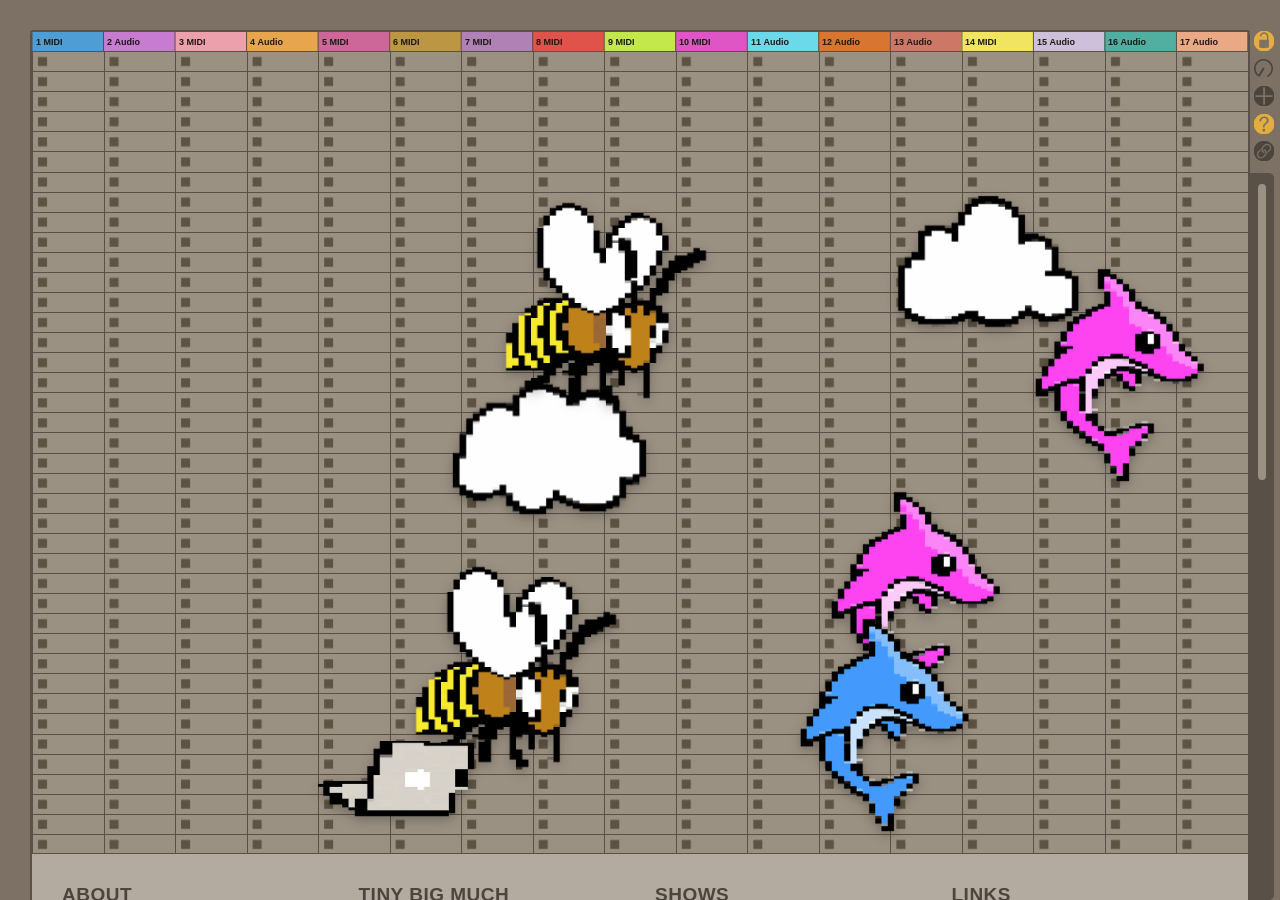
==== commit ab53461e: "updated google tag (meta is inside now)" ====
--- a/index.html
+++ b/index.html
@@ -1,33 +1,13 @@
 <!DOCTYPE html>
 <html lang="en">
 <head>
-    <!-- Google tag (gtag.js) -->
-<script async src=“https://www.googletagmanager.com/gtag/js?id=G-TBWMRRQR5B”></script>
-<script>
-  window.dataLayer = window.dataLayer || [];
-  function gtag(){dataLayer.push(arguments);}
-  gtag('js', new Date());
-
-  gtag('config', 'G-TBWMRRQR5B');
-</script>
-
-<!-- Meta Pixel Code -->
-<script>
-!function(f,b,e,v,n,t,s)
-{if(f.fbq)return;n=f.fbq=function(){n.callMethod?
-n.callMethod.apply(n,arguments):n.queue.push(arguments)};
-if(!f._fbq)f._fbq=n;n.push=n;n.loaded=!0;n.version='2.0';
-n.queue=[];t=b.createElement(e);t.async=!0;
-t.src=v;s=b.getElementsByTagName(e)[0];
-s.parentNode.insertBefore(t,s)}(window, document,'script',
-'https://connect.facebook.net/en_US/fbevents.js');
-fbq('init', '3355403561286543');
-fbq('track', 'PageView');
-</script>
-<noscript><img height="1" width="1" style="display:none"
-src="https://www.facebook.com/tr?id=3355403561286543&ev=PageView&noscript=1"
-/></noscript>
-<!-- End Meta Pixel Code -->
+<!-- Google Tag Manager -->
+<script>(function(w,d,s,l,i){w[l]=w[l]||[];w[l].push({'gtm.start':
+new Date().getTime(),event:'gtm.js'});var f=d.getElementsByTagName(s)[0],
+j=d.createElement(s),dl=l!='dataLayer'?'&l='+l:'';j.async=true;j.src=
+'https://www.googletagmanager.com/gtm.js?id='+i+dl;f.parentNode.insertBefore(j,f);
+})(window,document,'script','dataLayer','GTM-MWHKHBLD');</script>
+<!-- End Google Tag Manager -->
 
 <meta charset="UTF-8">
     <meta name="viewport" content="width=device-width, initial-scale=1.0">
@@ -144,6 +124,12 @@
             async src="//gc.zgo.at/count.js"></script>
 </head>
 <body class="room-mode open-bottom-mode">
+   
+    <!-- Google Tag Manager (noscript) -->
+<noscript><iframe src="https://www.googletagmanager.com/ns.html?id=GTM-MWHKHBLD"
+height="0" width="0" style="display:none;visibility:hidden"></iframe></noscript>
+<!-- End Google Tag Manager (noscript) -->
+
     <div id="info-float"></div>
     <div id="welcome-modal" class="welcome-modal" hidden>
         <button id="welcome-close" class="welcome-close" aria-label="Close">
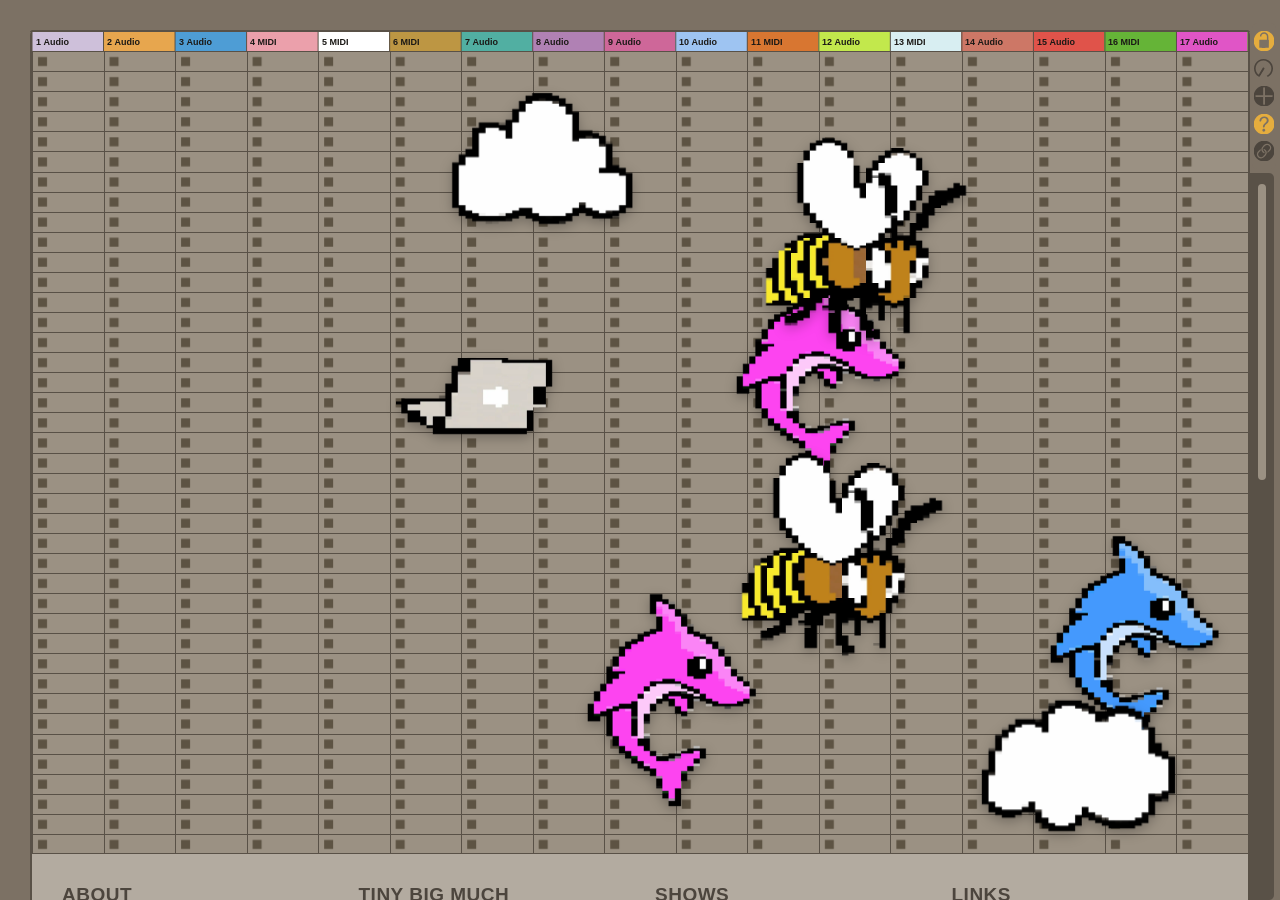
==== commit a051c201: "Update Content Security Policy in index.html" ====
--- a/index.html
+++ b/index.html
@@ -35,12 +35,13 @@
     -->
     <meta http-equiv="Content-Security-Policy" content="
       default-src 'self';
-      script-src 'self' 'sha256-N933cJD/nUbACH1nscfTwfuVjg8AJGa2s6BJqRNuyLw=' 'sha256-05nCFmGTHVzz1OL+LT8fuggzhbDghj05nrqbvMFQ1vs=' https://www.youtube.com https://s.ytimg.com https://gc.zgo.at;
+      script-src 'self' 'sha256-N933cJD/nUbACH1nscfTwfuVjg8AJGa2s6BJqRNuyLw=' 'sha256-05nCFmGTHVzz1OL+LT8fuggzhbDghj05nrqbvMFQ1vs=' https://www.googletagmanager.com https://connect.facebook.net https://assets.mailerlite.com https://www.youtube.com https://s.ytimg.com https://gc.zgo.at;
+      connect-src 'self' https://eomail5.com https://rest.bandsintown.com https://www.googletagmanager.com https://www.google-analytics.com https://*.google-analytics.com https://*.analytics.google.com https://farmreverb.goatcounter.com https://connect.facebook.net https://www.facebook.com https://assets.mailerlite.com https://connect.mailerlite.com;
+      img-src 'self' data: blob: https://i.ytimg.com https://www.googletagmanager.com https://www.google-analytics.com https://*.google-analytics.com https://www.facebook.com https://assets.mailerlite.com;
       style-src 'self' 'unsafe-inline' https://fonts.googleapis.com;
       font-src 'self' https://fonts.gstatic.com;
       img-src 'self' data: blob: https://i.ytimg.com;
       media-src 'self';
-      connect-src 'self' https://rest.bandsintown.com https://eomail5.com;
       frame-src https://www.youtube.com https://www.youtube-nocookie.com;
       frame-ancestors 'none';
       base-uri 'self';
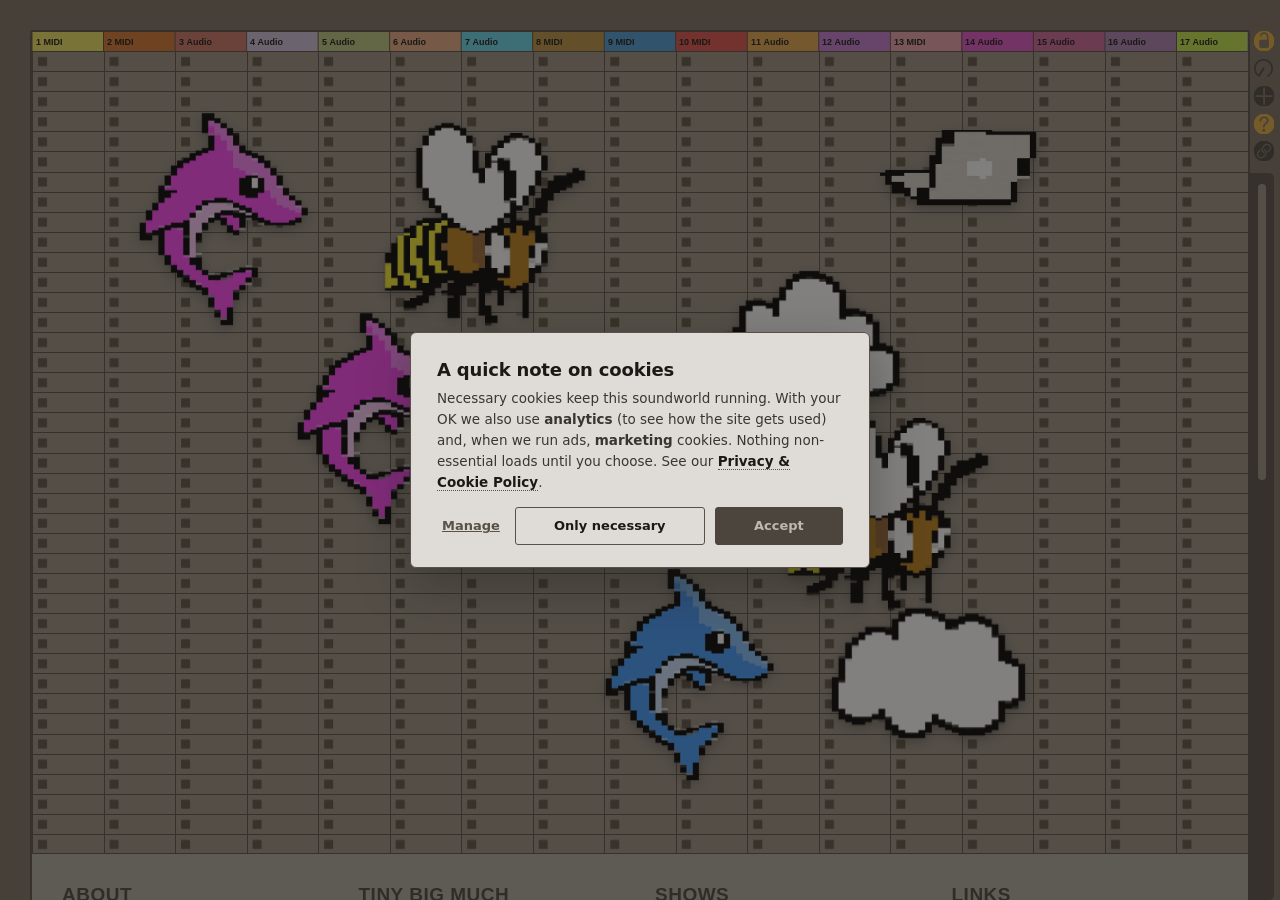
==== commit 061db7de: "add cookie + privacy policy" ====
--- a/index.html
+++ b/index.html
@@ -1,13 +1,15 @@
 <!DOCTYPE html>
 <html lang="en">
 <head>
-<!-- Google Tag Manager -->
-<script>(function(w,d,s,l,i){w[l]=w[l]||[];w[l].push({'gtm.start':
-new Date().getTime(),event:'gtm.js'});var f=d.getElementsByTagName(s)[0],
-j=d.createElement(s),dl=l!='dataLayer'?'&l='+l:'';j.async=true;j.src=
-'https://www.googletagmanager.com/gtm.js?id='+i+dl;f.parentNode.insertBefore(j,f);
-})(window,document,'script','dataLayer','GTM-MWHKHBLD');</script>
-<!-- End Google Tag Manager -->
+    <script src="consent.js"></script>
+
+    <!-- Google Tag Manager -->
+    <script>(function(w,d,s,l,i){w[l]=w[l]||[];w[l].push({'gtm.start':
+    new Date().getTime(),event:'gtm.js'});var f=d.getElementsByTagName(s)[0],
+    j=d.createElement(s),dl=l!='dataLayer'?'&l='+l:'';j.async=true;j.src=
+    'https://www.googletagmanager.com/gtm.js?id='+i+dl;f.parentNode.insertBefore(j,f);
+    })(window,document,'script','dataLayer','GTM-MWHKHBLD');</script>
+    <!-- End Google Tag Manager -->
 
 <meta charset="UTF-8">
     <meta name="viewport" content="width=device-width, initial-scale=1.0">
@@ -33,7 +35,7 @@
       upgrade-insecure-requests rewrites any accidental http:// asset URL
       to https:// at request time.
     -->
-    <meta http-equiv="Content-Security-Policy" content="
+     <meta http-equiv="Content-Security-Policy" content="
       default-src 'self';
       script-src 'self' 'sha256-N933cJD/nUbACH1nscfTwfuVjg8AJGa2s6BJqRNuyLw=' 'sha256-05nCFmGTHVzz1OL+LT8fuggzhbDghj05nrqbvMFQ1vs=' https://www.googletagmanager.com https://connect.facebook.net https://assets.mailerlite.com https://www.youtube.com https://s.ytimg.com https://gc.zgo.at;
       connect-src 'self' https://eomail5.com https://rest.bandsintown.com https://www.googletagmanager.com https://www.google-analytics.com https://*.google-analytics.com https://*.analytics.google.com https://farmreverb.goatcounter.com https://connect.facebook.net https://www.facebook.com https://assets.mailerlite.com https://connect.mailerlite.com;
@@ -199,7 +201,7 @@
                 <div class="floor-part floor-bio">
                     <h3 class="floor-heading">About</h3>
                     <div class="bio">
-                        <p>Hi! I'm echofarmer (all lower case please), a Brussels-based producer and musician. For each club show in the past two years I compulsively created new tracks. As I kept refining them through playing live, an entity took shape. <br><i>Tiny Big Much</i> became a mixtape that celebrates my deep connection with the computer as an instrument. As new parts of Tiny Big Much are released, this website grows along. Crafted with love by me, I hope you enjoy this evolving miniverse.
+                        <p>Hi! I'm echofarmer (all lower case please), a Brussels-based producer and musician. For each club show in the past two years I compulsively created new tracks. As I kept refining them through playing live, an entity took shape. <br><i>Tiny Big Much</i> became a mixtape that celebrates my deep connection with my laptop as an instrument. As new parts of Tiny Big Much are released, this website grows along. Crafted with love by me, I hope you enjoy this evolving miniverse.
 
 </p>
                     </div>
@@ -273,6 +275,12 @@
                             <a class="icon-link" href="https://tidal.com/artist/43987921" target="_blank" rel="noopener noreferrer" aria-label="Tidal"><img src="icons/SVG-STATES/NORMAL/tidal.svg" alt="Tidal"></a>
                             <a class="icon-link" href="https://soundcloud.com/echofarmer" target="_blank" rel="noopener noreferrer" aria-label="SoundCloud"><img src="icons/SVG-STATES/NORMAL/soundcloud.svg" alt="SoundCloud"></a>
                         </div>
+                        <!-- Legal links -->
+                        <div class="legal-links links-section-sep" style="font-size:12px;line-height:1.6;color:#4c453d">
+                            <a href="/privacy.html" style="color:#1b1916;text-decoration:none;border-bottom:1px dotted #595147">Privacy &amp; Cookie Policy</a>
+                            &nbsp;·&nbsp;
+                            <a href="#" data-cookie-settings style="color:#1b1916;text-decoration:none;border-bottom:1px dotted #595147">Cookie settings</a>
+                        </div>
                     </div>
                 </div>
             </div>
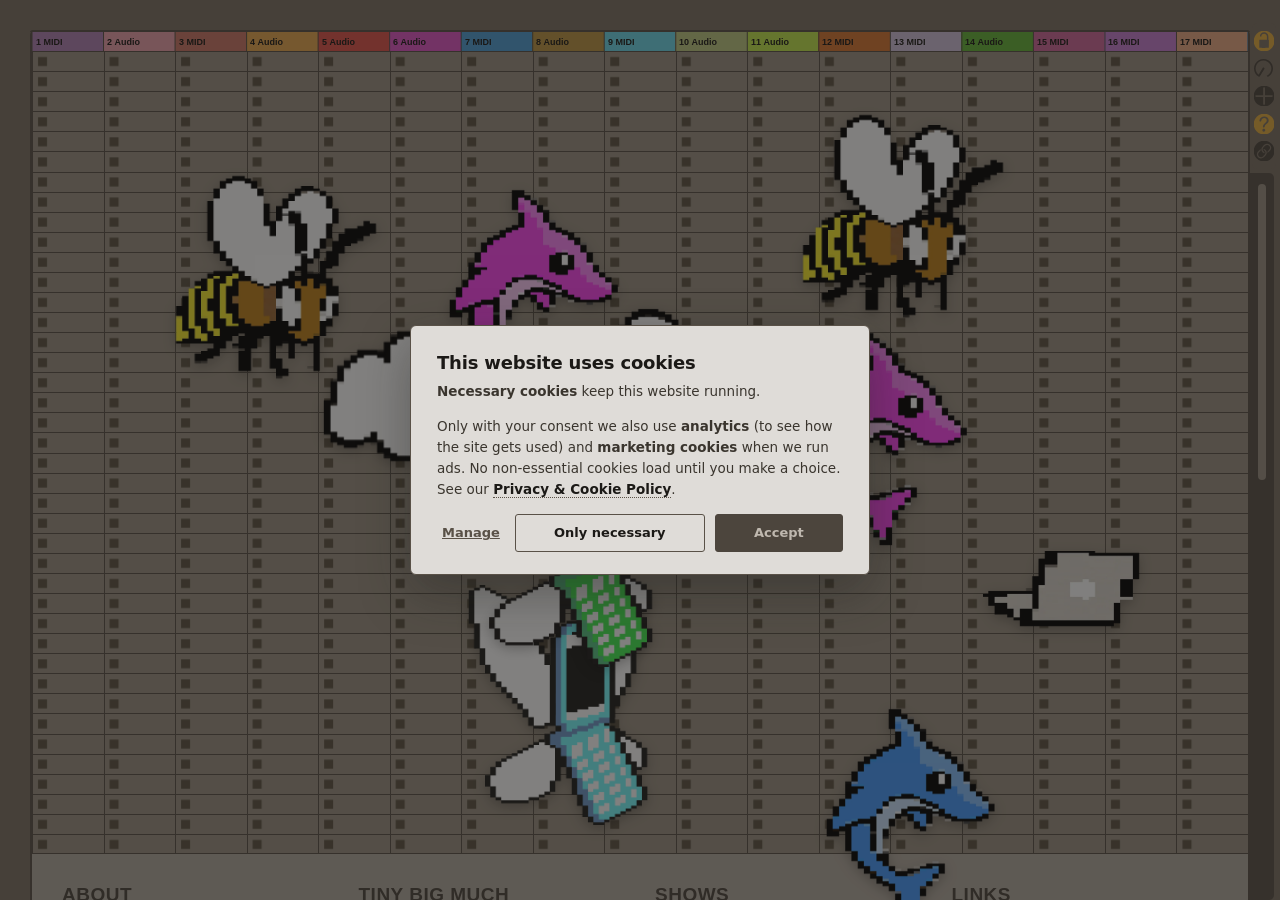
==== commit 1e03d040: "update main page (for monobaby)" ====
--- a/index.html
+++ b/index.html
@@ -125,6 +125,23 @@
     <style>#frame-inner { opacity: 0; }</style>
     <script data-goatcounter="https://farmreverb.goatcounter.com/count"
             async src="//gc.zgo.at/count.js"></script>
+
+<!-- MailerLite Universal -->
+<script>
+    (function(w,d,e,u,f,l,n){w[f]=w[f]||function(){(w[f].q=w[f].q||[])
+    .push(arguments);},l=d.createElement(e),l.async=1,l.src=u,
+    n=d.getElementsByTagName(e)[0],n.parentNode.insertBefore(l,n);})
+    (window,document,'script','https://assets.mailerlite.com/js/universal.js','ml');
+    ml('account', '2311005');
+</script>
+<!-- End MailerLite Universal -->
+
+
+
+
+
+
+
 </head>
 <body class="room-mode open-bottom-mode">
    
@@ -231,16 +248,16 @@
                                 <td class="rt-release">19/06/26</td>
                                 <td class="rt-icon"><img src="gifs/release2-bee.webp" alt=""></td>
                             </tr>
-                            <tr class="release-row not-live">
+                            <tr class="release-row" data-href="releases/monobaby/">
                                 <td class="rt-name">monobaby</td>
-                                <td class="rt-sample">11/09/26</td>
-                                <td class="rt-release">18/09/26</td>
+                                <td class="rt-sample">21/08/26</td>
+                                <td class="rt-release">28/08/26</td>
                                 <td class="rt-icon"><img src="gifs/release3.webp" alt=""></td>
                             </tr>
                             <tr class="release-row not-live">
                                 <td class="rt-name">Tiny Big Much</td>
                                 <td class="rt-sample">09/10/26</td>
-                                <td class="rt-release">16/10/26</td>
+                                <td class="rt-release">25/09/26</td>
                                 <td class="rt-icon"><img src="gifs/release4-color.webp" alt=""></td>
                             </tr>
                         </tbody>
@@ -272,7 +289,7 @@
                             <a class="icon-link" href="https://echofarmer.bandcamp.com" target="_blank" rel="noopener noreferrer" aria-label="Bandcamp"><img src="icons/SVG-STATES/NORMAL/bandcamp.svg" alt="Bandcamp"></a>
                             <a class="icon-link" href="https://music.apple.com/us/artist/echofarmer/1717770204" target="_blank" rel="noopener noreferrer" aria-label="Apple Music"><img src="icons/SVG-STATES/NORMAL/apple-music.svg" alt="Apple Music"></a>
                             <a class="icon-link" href="https://open.spotify.com/artist/542Nt23UmQC0tHUJxCSO5M?si=mbEWtW8zTZq8bPKp93zshw" target="_blank" rel="noopener noreferrer" aria-label="Spotify"><img src="icons/SVG-STATES/NORMAL/spotify.svg" alt="Spotify"></a>
-                            <a class="icon-link" href="https://tidal.com/artist/43987921" target="_blank" rel="noopener noreferrer" aria-label="Tidal"><img src="icons/SVG-STATES/NORMAL/tidal.svg" alt="Tidal"></a>
+                            <a class="icon-link" href="https://tidal.com/artist/43987920" target="_blank" rel="noopener noreferrer" aria-label="Tidal"><img src="icons/SVG-STATES/NORMAL/tidal.svg" alt="Tidal"></a>
                             <a class="icon-link" href="https://soundcloud.com/echofarmer" target="_blank" rel="noopener noreferrer" aria-label="SoundCloud"><img src="icons/SVG-STATES/NORMAL/soundcloud.svg" alt="SoundCloud"></a>
                         </div>
                         <!-- Legal links -->
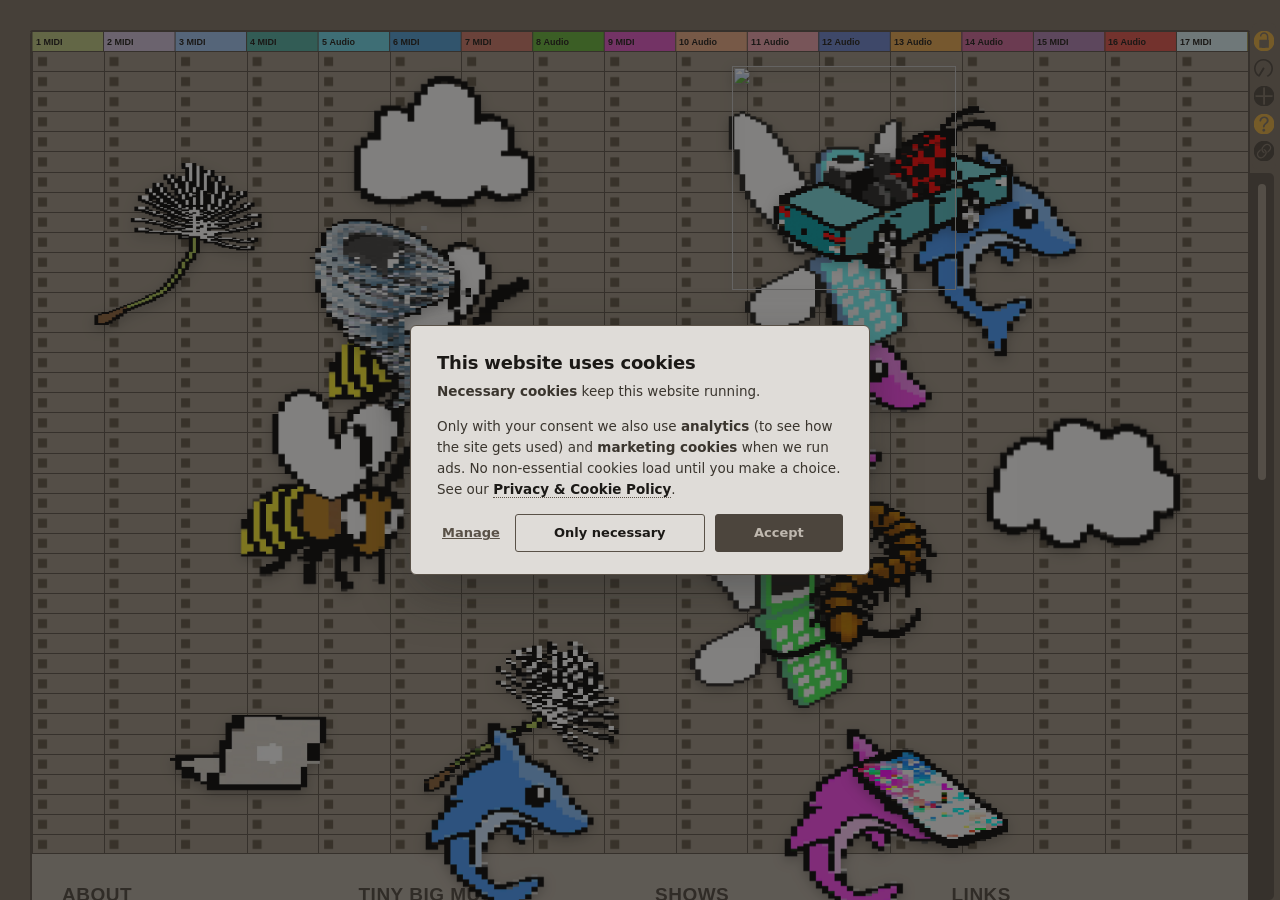
==== commit 18accbd5: "update for release" ====
--- a/index.html
+++ b/index.html
@@ -13,7 +13,7 @@
 
 <meta charset="UTF-8">
     <meta name="viewport" content="width=device-width, initial-scale=1.0">
-    <title>echofarmer — interactive soundworld</title>
+    <title>echofarmer's interactive soundworld</title>
     <meta name="description" content="interactive soundworld">
     <link rel="canonical" href="https://echofarmer.com/">
     <!--
@@ -254,9 +254,9 @@
                                 <td class="rt-release">28/08/26</td>
                                 <td class="rt-icon"><img src="gifs/release3.webp" alt=""></td>
                             </tr>
-                            <tr class="release-row not-live">
+                            <tr class="release-row" data-href="releases/tiny-big-much/">
                                 <td class="rt-name">Tiny Big Much</td>
-                                <td class="rt-sample">09/10/26</td>
+                                <td class="rt-sample">19/09/26</td>
                                 <td class="rt-release">25/09/26</td>
                                 <td class="rt-icon"><img src="gifs/release4-color.webp" alt=""></td>
                             </tr>
